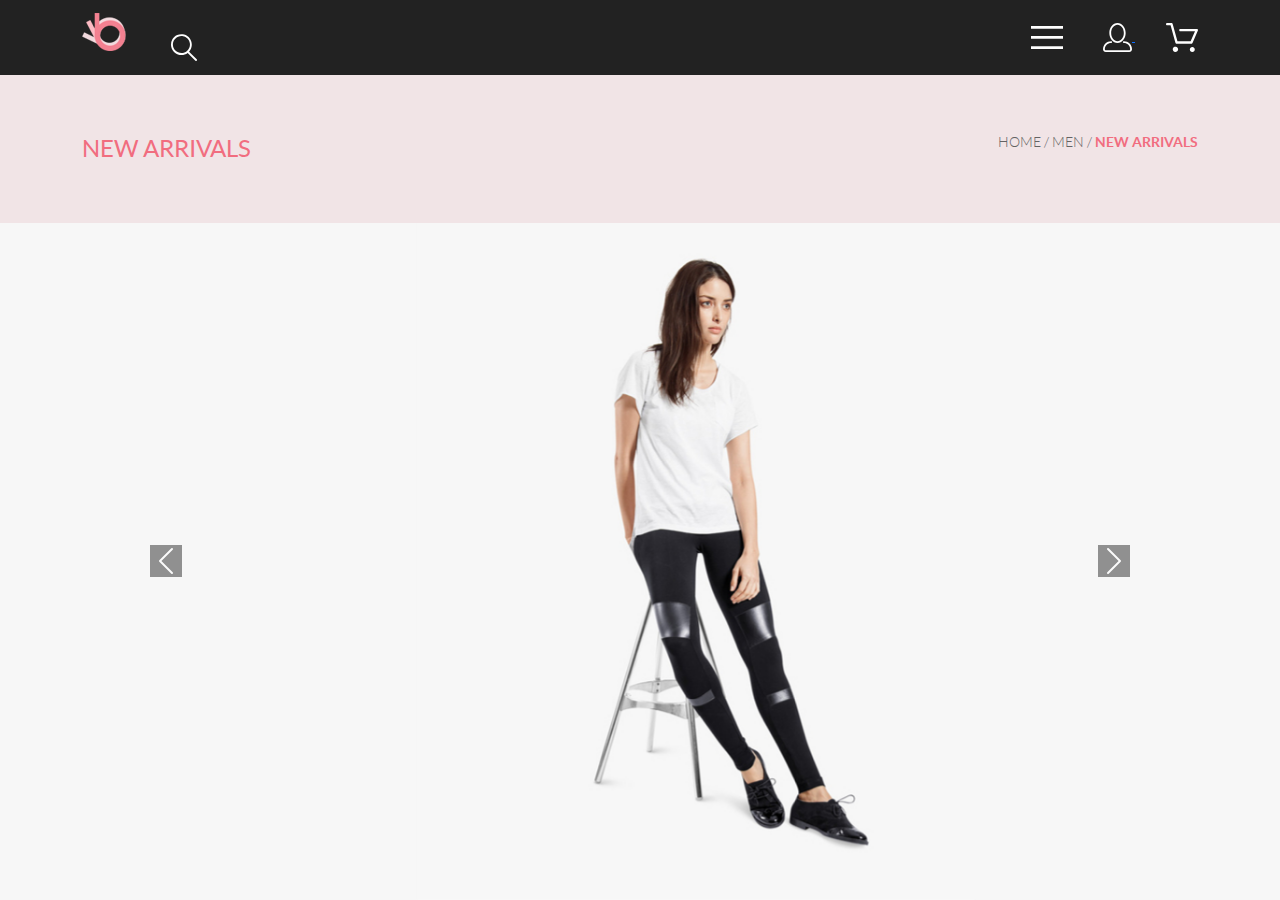
==== product.html @ 70e884c4 "for lesson6 but technicly it's lesson5" ====
<!DOCTYPE html>
<html lang="en">

<head>
	<meta charset="UTF-8">
	<meta http-equiv="X-UA-Compatible" content="IE=edge">
	<meta name="viewport" content="width=device-width, initial-scale=1.0">
	<title>Product</title>
	<link rel="preconnect" href="https://fonts.googleapis.com">
	<link rel="preconnect" href="https://fonts.gstatic.com" crossorigin>
	<link href="https://fonts.googleapis.com/css2?family=Lato&display=swap" rel="stylesheet">
	<link rel="stylesheet" href="./css/bootstrap.css">
	<link rel="stylesheet" href="./css/reset.css">
	<link rel="stylesheet" href="./css/style.css">
</head>

<body class="page">
	<header class="header">
		<div class="container header__wrp">
			<div class="header__wrp-controls">
				<a href="./index.html"><img class="header__logo" src="./img/logo.svg" alt="logo"></a>
				<svg class="controls" width="27" height="28" viewBox="0 0 27 28" xmlns="http://www.w3.org/2000/svg">
					<path
						d="M19.0596 17.6259C20.6713 15.8658 21.6282 13.6048 21.7698 11.2225C21.9113 8.84018 21.2288 6.48173 19.8369 4.54318C18.445 2.60463 16.4285 1.20404 14.126 0.576619C11.8234 -0.0508009 9.3751 0.13316 7.19217 1.09761C5.00923 2.06205 3.22463 3.74825 2.13804 5.87302C1.05145 7.9978 0.729054 10.4318 1.225 12.7661C1.72094 15.1005 3.00501 17.1932 4.86158 18.6927C6.71814 20.1922 9.03413 21.0072 11.4206 21.0009C13.673 21.004 15.8645 20.27 17.6606 18.9109L25.4086 26.7179C25.4941 26.807 25.5965 26.8781 25.7099 26.927C25.8232 26.9759 25.9452 27.0017 26.0686 27.0029C26.1923 27.0033 26.3148 26.9782 26.4283 26.9292C26.5419 26.8801 26.6441 26.8082 26.7286 26.7179C26.9025 26.537 26.9997 26.2958 26.9997 26.0449C26.9997 25.794 26.9025 25.5528 26.7286 25.3719L19.0596 17.6259ZM2.88662 10.5009C2.89946 8.81563 3.41094 7.17187 4.35659 5.77685C5.30224 4.38183 6.63972 3.29801 8.20044 2.662C9.76115 2.02599 11.4752 1.86627 13.1266 2.20298C14.7779 2.53969 16.2926 3.35775 17.4797 4.55404C18.6668 5.75033 19.4732 7.27129 19.7972 8.92519C20.1212 10.5791 19.9483 12.2919 19.3002 13.8476C18.6522 15.4034 17.5581 16.7325 16.1559 17.6674C14.7536 18.6023 13.1059 19.1011 11.4206 19.1009C9.14916 19.0901 6.97482 18.1784 5.37484 16.566C3.77486 14.9537 2.87998 12.7724 2.88662 10.5009Z" />
				</svg>
			</div>
			<div class="header__wrp-controls">
				<button class="header__menu-button" type="button" id="lines">
					<svg class="controls" width="32" height="23" viewBox="0 0 32 23" xmlns="http://www.w3.org/2000/svg">
						<path d="M0 23V20.31H32V23H0ZM0 12.76V10.07H32V12.76H0ZM0 2.69V0H32V2.69H0Z" />
					</svg>
				</button>
				<a class="header__link" href="./registration.html">
					<svg class="controls" width="29" height="29" viewBox="0 0 29 29" xmlns="http://www.w3.org/2000/svg">
						<path
							d="M14.5 19.937C19 19.937 22.656 15.464 22.656 9.968C22.656 4.472 19 0 14.5 0C13.3631 0.0217413 12.2463 0.303398 11.2351 0.823397C10.2239 1.34339 9.34507 2.08794 8.66602 3C7.12663 4.99573 6.30819 7.45381 6.34399 9.974C6.34399 15.465 10 19.937 14.5 19.937ZM14.5 1.813C18 1.813 20.844 5.472 20.844 9.969C20.844 14.466 17.998 18.125 14.5 18.125C11.002 18.125 8.15603 14.465 8.15503 9.969C8.15403 5.473 11 1.813 14.5 1.813ZM20.844 18.125C20.6036 18.125 20.373 18.2205 20.203 18.3905C20.033 18.5605 19.9375 18.7911 19.9375 19.0315C19.9375 19.2719 20.033 19.5025 20.203 19.6725C20.373 19.8425 20.6036 19.938 20.844 19.938C22.526 19.9399 24.1386 20.6088 25.3279 21.7982C26.5172 22.9875 27.1861 24.6 27.188 26.282C27.1875 26.5221 27.0918 26.7523 26.922 26.9221C26.7522 27.0918 26.5221 27.1875 26.282 27.188H2.71997C2.47985 27.1875 2.24975 27.0918 2.07996 26.9221C1.91016 26.7523 1.81449 26.5221 1.81396 26.282C1.81608 24.6001 2.48517 22.9877 3.67444 21.7985C4.86371 20.6092 6.47608 19.9401 8.15796 19.938C8.39824 19.938 8.62868 19.8425 8.79858 19.6726C8.96849 19.5027 9.06396 19.2723 9.06396 19.032C9.06396 18.7917 8.96849 18.5613 8.79858 18.3914C8.62868 18.2215 8.39824 18.126 8.15796 18.126C5.99541 18.1279 3.92201 18.9875 2.39258 20.5164C0.863144 22.0453 0.00264777 24.1185 0 26.281C0.000794067 27.0019 0.287502 27.693 0.797241 28.2027C1.30698 28.7125 1.99811 28.9992 2.71899 29H26.282C27.0027 28.9989 27.6936 28.7121 28.2031 28.2024C28.7126 27.6927 28.9992 27.0017 29 26.281C28.9974 24.1187 28.1372 22.0457 26.6083 20.5168C25.0793 18.9878 23.0063 18.1276 20.844 18.125Z" />
					</svg>
				</a>
				<a class="header__link" href="#">
					<svg class="controls" width="32" height="29" viewBox="0 0 32 29" xmlns="http://www.w3.org/2000/svg">
						<path
							d="M26.2009 29C25.5532 28.9738 24.9415 28.6948 24.4972 28.2227C24.0529 27.7506 23.8114 27.1232 23.8245 26.475C23.8376 25.8269 24.1043 25.2097 24.5673 24.7559C25.0303 24.3022 25.6527 24.048 26.301 24.048C26.9493 24.048 27.5717 24.3022 28.0347 24.7559C28.4977 25.2097 28.7644 25.8269 28.7775 26.475C28.7906 27.1232 28.549 27.7506 28.1047 28.2227C27.6604 28.6948 27.0488 28.9738 26.401 29H26.2009ZM6.75293 26.32C6.75293 25.79 6.91011 25.2718 7.20459 24.8311C7.49907 24.3904 7.91764 24.0469 8.40735 23.844C8.89705 23.6412 9.43594 23.5881 9.95581 23.6915C10.4757 23.7949 10.9532 24.0502 11.328 24.425C11.7028 24.7998 11.9581 25.2773 12.0615 25.7972C12.1649 26.317 12.1118 26.8559 11.9089 27.3456C11.7061 27.8353 11.3626 28.2539 10.9219 28.5483C10.4812 28.8428 9.96304 29 9.43298 29C9.08087 29.0003 8.73212 28.9311 8.40674 28.7966C8.08136 28.662 7.78569 28.4646 7.53662 28.2158C7.28755 27.9669 7.09001 27.6713 6.9552 27.3461C6.82039 27.0208 6.75098 26.6721 6.75098 26.32H6.75293ZM10.553 20.686C10.2935 20.6868 10.0409 20.6024 9.83411 20.4457C9.62727 20.2891 9.47758 20.0689 9.40796 19.819L4.57495 2.36401H1.18201C0.868521 2.36401 0.567859 2.23947 0.346191 2.01781C0.124523 1.79614 0 1.49549 0 1.18201C0 0.868519 0.124523 0.567873 0.346191 0.346205C0.567859 0.124537 0.868521 5.81268e-06 1.18201 5.81268e-06H5.46301C5.7225 -0.00080736 5.97504 0.0837201 6.18176 0.240568C6.38848 0.397416 6.53784 0.617884 6.60693 0.868006L11.4399 18.323H24.6179L29.001 8.27501H14.401C14.2428 8.27961 14.0854 8.25242 13.9379 8.19507C13.7904 8.13771 13.6559 8.05134 13.5424 7.94108C13.4288 7.83082 13.3386 7.69891 13.277 7.55315C13.2154 7.40739 13.1836 7.25075 13.1836 7.0925C13.1836 6.93426 13.2154 6.77762 13.277 6.63186C13.3386 6.4861 13.4288 6.35419 13.5424 6.24393C13.6559 6.13367 13.7904 6.0473 13.9379 5.98994C14.0854 5.93259 14.2428 5.90541 14.401 5.91001H30.814C31.0097 5.90996 31.2022 5.95866 31.3744 6.05172C31.5465 6.14478 31.6928 6.27926 31.7999 6.44301C31.9078 6.60729 31.9734 6.79569 31.9908 6.99145C32.0083 7.18721 31.9771 7.38424 31.9 7.565L26.495 19.977C26.4026 20.1876 26.251 20.3668 26.0585 20.4927C25.866 20.6186 25.641 20.6858 25.411 20.686H10.553Z" />
					</svg>
				</a>
			</div>
			<nav class="header__nav" id="menu">
				<h2 class="header__nav-title">menu</h2>
				<ul class="header__menu-list">
					<li class="header__menu-item menu-item">
						<h3 class="menu-item__title">man</h3>
						<ul class="menu-item__sub-list">
							<li class="menu-item__sub-item">Accessories</li>
							<li class="menu-item__sub-item">Bags</li>
							<li class="menu-item__sub-item">Denim</li>
							<li class="menu-item__sub-item">T-Shirts</li>
						</ul>
					</li>
					<li class="header__menu-item menu-item">
						<h3 class="menu-item__title">woman</h3>
						<ul class="menu-item__sub-list">
							<li class="menu-item__sub-item">Accessories</li>
							<li class="menu-item__sub-item">Jackets & Coats</li>
							<li class="menu-item__sub-item">Polos</li>
							<li class="menu-item__sub-item">T-Shirts</li>
							<li class="menu-item__sub-item">Shirts</li>
						</ul>
					</li>
					<li class="header__menu-item menu-item">
						<h3 class="menu-item__title">kids</h3>
						<ul class="menu-item__sub-list">
							<li class="menu-item__sub-item">Accessories</li>
							<li class="menu-item__sub-item">Jackets & Coats</li>
							<li class="menu-item__sub-item">Polos</li>
							<li class="menu-item__sub-item">T-Shirts</li>
							<li class="menu-item__sub-item">Shirts</li>
							<li class="menu-item__sub-item">Bags</li>
						</ul>
					</li>
				</ul>
			</nav>
		</div>
	</header>
	<section>
		<div class="page-name__background-color">
			<div class="container">
				<section class="page-name">
					<h1 class="page-name__title">New arrivals</h1>
					<h1 class="page-name__subtitle">home / men / <span class="page-name__text">new arrivals</span> </h1>
				</section>
			</div>
		</div>
	</section>
	<main>
		<section class="main-carousel">
			<section class="container">
				<div id="carouselExampleControls" class="carousel slide" data-bs-ride="carousel">
					<div class="carousel-inner">
						<div class="carousel-item active">
							<img src="./img/product-girl.jpg" class="d-block w-50 ml-30" alt="girl">
						</div>
						<div class="carousel-item">
							<img src="./img/product-girl.jpg" class="d-block w-50 ml-30" alt="girl">
						</div>
					</div>
					<button class="carousel-control-prev" type="button" data-bs-target="#carouselExampleControls"
						data-bs-slide="prev">
						<span class="carousel-control-prev-icon" aria-hidden="true"></span>
						<span class="visually-hidden">Previous</span>
					</button>
					<button class="carousel-control-next" type="button" data-bs-target="#carouselExampleControls"
						data-bs-slide="next">
						<span class="carousel-control-next-icon" aria-hidden="true"></span>
						<span class="visually-hidden">Next</span>
					</button>
				</div>
			</section>
		</section>
		<section class="container">
			<section class="main-box">

			</section>
		</section>
	</main>
	<script src="./js/bootstrap.bundle.js"></script>
</body>

</html>
---- css/style.css ----
/* http://meyerweb.com/eric/tools/css/reset/ 
   v2.0 | 20110126
   License: none (public domain)
*/
html,
body,
div,
span,
applet,
object,
iframe,
h1,
h2,
h3,
h4,
h5,
h6,
p,
blockquote,
pre,
a,
abbr,
acronym,
address,
big,
cite,
code,
del,
dfn,
em,
img,
ins,
kbd,
q,
s,
samp,
small,
strike,
strong,
sub,
sup,
tt,
var,
b,
u,
i,
center,
dl,
dt,
dd,
ol,
ul,
li,
fieldset,
form,
label,
legend,
table,
caption,
tbody,
tfoot,
thead,
tr,
th,
td,
article,
aside,
canvas,
details,
embed,
figure,
figcaption,
footer,
header,
hgroup,
menu,
nav,
output,
ruby,
section,
summary,
time,
mark,
audio,
video {
  margin: 0;
  padding: 0;
  border: 0;
  font-size: 100%;
  vertical-align: baseline;
}

/* HTML5 display-role reset for older browsers */
article,
aside,
details,
figcaption,
figure,
footer,
header,
hgroup,
menu,
nav,
section {
  display: block;
}

body {
  line-height: 1;
}

ol,
ul {
  list-style: none;
}

blockquote,
q {
  quotes: none;
}

blockquote:before,
blockquote:after,
q:before,
q:after {
  content: "";
  content: none;
}

table {
  border-collapse: collapse;
  border-spacing: 0;
}

@font-face {
  font-family: "Lato";
  font-style: normal;
  font-weight: 700;
  src: url("../fonts/lato-bold.woff2") format("woff2"), url("../fonts/lato-bold.woff") format("woff");
}
@font-face {
  font-family: "Lato";
  font-style: normal;
  font-weight: 400;
  src: url("../fonts/lato-regular.woff2") format("woff2"), url("../fonts/lato-regular.woff") format("woff");
}
@font-face {
  font-family: "Lato";
  font-style: italic;
  font-weight: 400;
  src: url("../fonts/lato-italic.woff2") format("woff2"), url("../fonts/lato-italic.woff") format("woff");
}
@font-face {
  font-family: "Lato";
  font-style: normal;
  font-weight: 300;
  src: url("../fonts/lato-light.woff2") format("woff2"), url("../fonts/lato-light.woff") format("woff");
}
.page {
  font-family: "Lato";
  font-size: 14px;
  font-weight: 300;
  line-height: 17px;
}

.container {
  max-width: 1140px;
  margin: 0 auto;
}

.visually-hidden {
  position: absolute;
  white-space: nowrap;
  width: 1px;
  height: 1px;
  overflow: hidden;
  border: 0;
  padding: 0;
  clip: rect(0 0 0 0);
  clip-path: inset(50%);
  margin: -1px;
}

.header {
  background-color: #222222;
}

.header__wrp {
  display: flex;
  justify-content: space-between;
  min-height: 75px;
  align-items: center;
}

.header__wrp-controls-right {
  position: relative;
}

.header__logo {
  margin: 0 41px 0 0;
}

.header__link {
  margin: 0 0 0 31px;
}

.header__menu-button {
  border: none;
  background-color: transparent;
}

.controls {
  fill: #fff;
}

.controls:hover {
  fill: #F16D7F;
}

.header__nav {
  position: absolute;
  background-color: #fff;
  padding-left: 34px;
  right: -232px;
  top: 75px;
  display: none;
  z-index: 2;
}
.header__nav--show {
  display: block;
}

.header__nav-title {
  font-size: 14px;
  line-height: 17px;
  font-weight: 700;
  font-style: normal;
  text-transform: uppercase;
  margin-top: 37px;
  padding-bottom: 24px;
}

@media (max-width: 767px) {
  .header .header__link {
    display: none;
  }
}
.brand {
  display: flex;
  margin-bottom: 65px;
}
.brand__wrp {
  display: flex;
  justify-content: center;
  flex-wrap: wrap;
  align-items: center;
  background-color: #F1E4E6;
  flex-grow: 1;
}
@media (max-width: 1599px) {
  .brand__wrp {
    padding: 0 0 0 68px;
  }
}
@media (max-width: 767px) {
  .brand__wrp {
    min-height: 363px;
    padding: 0 0 0 83px;
  }
}
.brand__wrp-text {
  border-left: 12px solid #F16D7F;
  margin: 0 35px 0 0;
  padding: 0 0 0 16px;
}
.brand__img {
  width: 50%;
}
@media (max-width: 1599px) {
  .brand__img {
    height: auto;
  }
}
@media (max-width: 767px) {
  .brand__img {
    display: none;
  }
}
.brand__title {
  font-size: 48px;
  line-height: 58px;
  font-weight: 900;
  font-style: normal;
  text-transform: uppercase;
  position: relative;
}
@media (max-width: 1599px) {
  .brand__title {
    font-size: 44px;
    line-height: 53px;
    font-weight: 900;
    font-style: normal;
  }
}
@media (max-width: 767px) {
  .brand__title {
    font-size: 38px;
    line-height: 46px;
    font-weight: 900;
    font-style: normal;
  }
}
.brand__sub-title {
  text-transform: uppercase;
  font-size: 32px;
  line-height: 38px;
  font-weight: 700;
  font-style: normal;
}
@media (max-width: 1599px) {
  .brand__sub-title {
    font-size: 29px;
    line-height: 24px;
    font-weight: 700;
    font-style: normal;
  }
}
@media (max-width: 767px) {
  .brand__sub-title {
    font-size: 38px;
    line-height: 46px;
    font-weight: 900;
    font-style: normal;
  }
}
.brand__sub-title-pink {
  font-size: 32px;
  line-height: 38px;
  font-weight: 700;
  font-style: normal;
  color: #F16D7F;
}
@media (max-width: 1599px) {
  .brand__sub-title-pink {
    font-size: 29px;
    line-height: 24px;
    font-weight: 700;
    font-style: normal;
  }
}
@media (max-width: 767px) {
  .brand__sub-title-pink {
    font-size: 38px;
    line-height: 46px;
    font-weight: 900;
    font-style: normal;
  }
}

.products {
  display: flex;
  flex-direction: column;
  flex-grow: 1;
  align-items: center;
}
.products .products__title {
  margin-top: 66px;
  margin-bottom: 6px;
  text-align: center;
  font-size: 30px;
  line-height: 36px;
  font-weight: 400;
  font-style: normal;
}

.product__text {
  text-align: center;
  font-weight: 400;
  color: #9F9F9F;
  padding-bottom: 48px;
}

.products__list {
  display: flex;
  flex-wrap: wrap;
  justify-content: center;
  gap: 30px;
}

.product__wrapper {
  position: relative;
}

.product__overlay {
  width: 100%;
  min-height: 420px;
  background: rgba(0, 0, 0, 0.4);
  position: absolute;
  top: 0;
}

.product__add-button {
  position: absolute;
  top: 40%;
  left: 50%;
  transform: translate(-50%, -50%);
  width: 138px;
  height: 43px;
  font-weight: 400;
  text-align: center;
  padding: 0 0 0 35px;
  color: white;
  background-color: transparent;
  border: 1px solid #FFFFFF;
  background-image: url(../img/cart.svg);
  background-repeat: no-repeat;
  background-position: 10px 6px;
}

.product__overlay,
.product__add-button {
  display: none;
}

.products__item:hover .product__add-button,
.products__item:hover .product__overlay,
.products__item:hover {
  display: block;
}

.products__caption {
  padding: 25px 0 12px 0;
  font-size: 13px;
  line-height: 16px;
  font-weight: 400;
  font-style: normal;
  text-align: left;
  text-transform: uppercase;
}

.products__desc {
  width: 300px;
  text-align: left;
  padding-bottom: 18px;
}

.products__price {
  color: #F16D7F;
  font-size: 16px;
  line-height: 19px;
  font-weight: 400;
  font-style: normal;
  text-align: left;
}

.product__button {
  margin: 48px 0 95px;
  width: 211px;
  padding: 14px 38px 13px;
  border: 1px solid #FF6A6A;
  color: #F26376;
  background-color: white;
}
.product__button:hover {
  background-color: #F16D7F;
  color: white;
}

.sales__list {
  display: flex;
  flex-wrap: wrap;
  justify-content: center;
  gap: 30px;
}

.sales__item {
  flex-basis: 360px;
  height: 260px;
}

.sales__item-women,
.sales__item-men,
.sales__item-kids,
.sales__item-accesories {
  text-decoration: none;
}

.sales__item:first-child {
  background-image: url(../img/dark.png), url(../img/for_women.png);
  background-size: cover;
}

.sales__item:nth-child(2) {
  background-image: url(../img/dark.png), url(../img/for_men.png);
  background-size: cover;
}

.sales__item:nth-child(3) {
  background-image: url(../img/dark.png), url(../img/for-kids.png);
  background-size: cover;
}

.sales__item:last-child {
  flex-basis: 1140px;
  height: 180px;
  background-image: url(../img/dark.png), url(../img/accesories.png);
  background-size: cover;
}

.sales__item-proposal {
  font-size: 16px;
  font-weight: 400;
  line-height: 19px;
  text-align: center;
  color: white;
  padding-top: 105px;
}

#sales__item-lux {
  padding-top: 65px;
}

.sales__item-for {
  font-size: 18px;
  font-weight: 900;
  line-height: 22px;
  text-align: center;
  color: #F16D7F;
}

.icons__list {
  display: flex;
  justify-content: center;
  align-items: center;
  flex-grow: 1;
  flex-wrap: wrap;
  background-color: #222222;
}
.icons__list .icons__items {
  padding-right: 30px;
}
.icons__list .icons__title {
  font-size: 20px;
  line-height: 24px;
  font-weight: 400;
  font-style: normal;
  text-align: center;
  color: #FBFBFB;
  padding-bottom: 16px;
}
.icons__list .icons__text {
  max-width: 360px;
  text-align: center;
  color: #FBFBFB;
  padding-bottom: 104px;
}
@media (max-width: 1599px) {
  .icons__list {
    display: flex;
    flex-direction: column;
    align-items: center;
  }
  .icons__list .icons__text {
    padding-bottom: 46px;
  }
  .icons__list .icons__img {
    padding-top: 0;
  }
  .icons__list .icons__img:first-child {
    padding-top: 40px;
  }
}

.icons__img {
  display: block;
  margin-left: auto;
  margin-right: auto;
  padding-top: 103px;
}
.icons__img-truck-img {
  padding-bottom: 28px;
}
.icons__img-sale-img {
  padding-bottom: 19px;
}
.icons__img-crown-img {
  padding-bottom: 25px;
}

.footer {
  background-image: url(../img/footer-background.png);
  background-size: cover;
}

.footer__list {
  display: flex;
  justify-content: space-around;
  flex-grow: 1;
  flex-wrap: wrap;
}
.footer__list .footer__img {
  display: block;
  margin-left: auto;
  margin-right: auto;
  margin-top: 86px;
}
@media (max-width: 1599px) {
  .footer__list {
    flex-direction: column;
    align-items: center;
  }
}

.footer__text {
  font-size: 20px;
  line-height: 24px;
  font-weight: 400;
  font-style: normal;
  text-align: center;
  width: 359px;
  height: 99px;
  margin-top: 20px;
  margin-bottom: 126px;
}
@media (max-width: 1599px) {
  .footer__text {
    margin-bottom: 0;
  }
}

.footer__text-subtext {
  font-size: 20px;
  line-height: 24px;
  font-weight: 400;
  font-style: italic;
}

.footer__title {
  margin-top: 150px;
  font-size: 24px;
  line-height: 40px;
  font-weight: 700;
  font-style: normal;
  text-align: center;
  color: #222224;
  text-transform: uppercase;
}
@media (max-width: 1599px) {
  .footer__title {
    margin-top: 59px;
  }
}

.footer__subtitle {
  font-size: 18px;
  line-height: 28px;
  font-weight: 400;
  font-style: normal;
  text-align: center;
  text-transform: uppercase;
  margin-top: -7px;
  color: #222224;
  margin-bottom: 32px;
}

.footer__field {
  background-color: #E1E1E1;
  height: 49px;
  width: 256px;
  border-radius: 20px 0 0 20px;
  box-sizing: border-box;
  padding-left: 22px;
  border: none;
  font-family: inherit;
}
@media (max-width: 1599px) {
  .footer__field {
    margin-bottom: 109px;
  }
}

.footer__btn {
  background-color: #F16D7F;
  color: #FFFFFF;
  border: none;
  box-sizing: border-box;
  height: 49px;
  border-radius: 0 20px 20px 0;
  font-weight: 400;
  text-align: center;
  padding: 7px 7px 6px 8px;
  margin-left: -3px;
  width: 100px;
}

.contacts {
  background-color: #222224;
  display: flex;
  justify-content: space-around;
  flex-grow: 1;
}
@media (max-width: 767px) {
  .contacts {
    flex-direction: column;
    align-items: center;
  }
}

.contacts__rights {
  color: #FBFBFB;
  font-size: 16px;
  line-height: 19px;
  font-weight: 400;
  font-style: normal;
  padding-top: 30px;
  padding-bottom: 30px;
}
@media (max-width: 767px) {
  .contacts__rights {
    order: 2;
  }
}

.contacts__list {
  display: flex;
  order: 1;
}
@media (max-width: 767px) {
  .contacts__list {
    padding-top: 43px;
    box-sizing: border-box;
  }
}

.contacts__block {
  height: 32px;
  width: 31px;
  border: none;
  background-color: white;
  position: relative;
  margin: 24px 7px 23px 0;
}

.contacts__img {
  position: absolute;
}

.contacts__link {
  fill: black;
}
.contacts__link-facebook {
  padding: 8px 12px 11px 11px;
}
.contacts__link-insta {
  padding: 9px 8px 8px 8px;
}
.contacts__link-pinterest {
  padding: 8px 8px 9px 10px;
}
.contacts__link-twitter {
  padding: 9px 9px 9px 7px;
}

.contacts__link-facebook:hover,
.contacts__link-insta:hover,
.contacts__link-pinterest:hover,
.contacts__link-twitter:hover {
  fill: white;
  background-color: #F16D7F;
}

.menu-item__title {
  font-size: 14px;
  line-height: 17px;
  font-weight: 400;
  font-style: normal;
  text-transform: uppercase;
  color: #F16D7F;
}

.menu-item__sub-list {
  margin-bottom: 40px;
  margin-right: 43px;
}

.menu-item__sub-item {
  font-size: 14px;
  line-height: 17px;
  font-weight: 400;
  font-style: normal;
  color: #6F6E6E;
  margin-left: 20px;
}

.page-name__background-color {
  background-color: #F1E4E6;
}

.page-name {
  padding: 59px 0 60px 0;
  display: flex;
  justify-content: space-between;
}
.page-name__title {
  font-size: 24px;
  font-weight: 400;
  line-height: 29px;
  text-transform: uppercase;
  color: #F16D7F;
}
@media (max-width: 767px) {
  .page-name .page-name__title {
    text-align: center;
  }
}

.page-name__subtitle {
  font-family: Lato;
  font-size: 14px;
  font-weight: 300;
  line-height: 17px;
  color: #636363;
  text-transform: uppercase;
}

.page-name__text {
  font-size: 14px;
  font-weight: 700;
  line-height: 17px;
  color: #F16D7F;
  text-transform: uppercase;
}

.box {
  display: flex;
  justify-content: space-between;
  margin-top: 64px;
}
@media (max-width: 767px) {
  .box {
    flex-direction: column;
    align-items: center;
  }
}
.box__form-title {
  font-size: 16px;
  line-height: 19px;
  font-weight: 400;
  font-style: normal;
  text-align: left;
  padding-bottom: 20px;
}
.box__form-visually-hidden {
  position: absolute;
  white-space: nowrap;
  width: 1px;
  height: 1px;
  overflow: hidden;
  border: 0;
  padding: 0;
  clip: rect(0 0 0 0);
  clip-path: inset(50%);
  margin: -1px;
}
.box__form-field {
  height: 45px;
  width: 360px;
  margin-bottom: 21px;
  border: 1px solid #A4A4A4;
  padding-left: 16px;
  font-family: inherit;
}

[type=text]:hover,
[type=email]:hover,
[type=password]:hover,
[type=radio]:hover,
[type=text]:focus,
[type=email]:focus,
[type=password]:focus,
[type=radio]:focus {
  outline: 1px solid #F16D7F;
  background: white;
  cursor: pointer;
}

.box__form-radio:not(:last-child) {
  margin-right: 20px;
}

input[type=radio] {
  margin-right: 10px;
  margin-bottom: 35px;
}

.box__form-text {
  font-size: 13px;
  line-height: 16px;
  font-weight: 400;
  font-style: normal;
  color: #B1B1B1;
  margin-bottom: 39px;
  width: 359px;
}

.box__form-button {
  height: 50px;
  width: 167px;
  border: none;
  background-color: #F16D7F;
  color: white;
  font-weight: 400;
  text-transform: uppercase;
  margin-bottom: 96px;
}

.box__form-button:hover,
.box__form-button:focus {
  opacity: 0.5;
  cursor: pointer;
  outline: none;
}

.box__form-button:active {
  opacity: 0.7;
}

.box__content {
  width: 652px;
}
@media (max-width: 1599px) {
  .box__content {
    padding-left: 22px;
    padding-bottom: 100px;
  }
}
.box__content-title {
  font-size: 24px;
  line-height: 29px;
  font-weight: 400;
  font-style: normal;
  text-transform: uppercase;
  margin-bottom: 22px;
}
.box__content-subtitle {
  font-size: 24px;
  line-height: 29px;
  margin-bottom: 21px;
}
.box__content-text {
  font-size: 24px;
  line-height: 29px;
  margin-bottom: 16px;
}

.box__content-block {
  display: flex;
  align-items: baseline;
}

.box__content-img {
  display: block;
  margin-right: 23px;
}

.box__button-arrow {
  padding-left: 20px;
}

.products {
  display: flex;
  flex-direction: column;
  flex-grow: 1;
  align-items: center;
}
.products .products__title {
  margin-top: 66px;
  margin-bottom: 6px;
  text-align: center;
  font-size: 30px;
  line-height: 36px;
  font-weight: 400;
  font-style: normal;
}

.product__text {
  text-align: center;
  font-weight: 400;
  color: #9F9F9F;
  padding-bottom: 48px;
}

.products__list {
  display: flex;
  flex-wrap: wrap;
  justify-content: center;
  gap: 30px;
}

.product__wrapper {
  position: relative;
}

.product__overlay {
  width: 100%;
  min-height: 420px;
  background: rgba(0, 0, 0, 0.4);
  position: absolute;
  top: 0;
}

.product__add-button {
  position: absolute;
  top: 40%;
  left: 50%;
  transform: translate(-50%, -50%);
  width: 138px;
  height: 43px;
  font-weight: 400;
  text-align: center;
  padding: 0 0 0 35px;
  color: white;
  background-color: transparent;
  border: 1px solid #FFFFFF;
  background-image: url(../img/cart.svg);
  background-repeat: no-repeat;
  background-position: 10px 6px;
}

.product__overlay,
.product__add-button {
  display: none;
}

.products__item:hover .product__add-button,
.products__item:hover .product__overlay,
.products__item:hover {
  display: block;
}

.products__caption {
  padding: 25px 0 12px 0;
  font-size: 13px;
  line-height: 16px;
  font-weight: 400;
  font-style: normal;
  text-align: left;
  text-transform: uppercase;
}

.products__desc {
  width: 300px;
  text-align: left;
  padding-bottom: 18px;
}

.products__price {
  color: #F16D7F;
  font-size: 16px;
  line-height: 19px;
  font-weight: 400;
  font-style: normal;
  text-align: left;
}

.product__button {
  margin: 48px 0 95px;
  width: 211px;
  padding: 14px 38px 13px;
  border: 1px solid #FF6A6A;
  color: #F26376;
  background-color: white;
}
.product__button:hover {
  background-color: #F16D7F;
  color: white;
}

.main-carousel {
  background-color: #F7F7F7;
}

.carousel-control-next:hover,
.carousel-control-next:focus,
.carousel-control-prev:hover,
.carousel-control-prev:focus {
  color: #2A2A2A;
  text-decoration: none;
  outline: 0;
  opacity: 0.5;
}

.carousel-control-next-icon,
.carousel-control-prev-icon {
  background-color: #2A2A2A;
}

.carousel-control-next-icon:hover,
.carousel-control-prev-icon:hover {
  background-color: #F16D7F;
}

.ml-30 {
  margin-left: 30%;
}/*# sourceMappingURL=style.css.map */
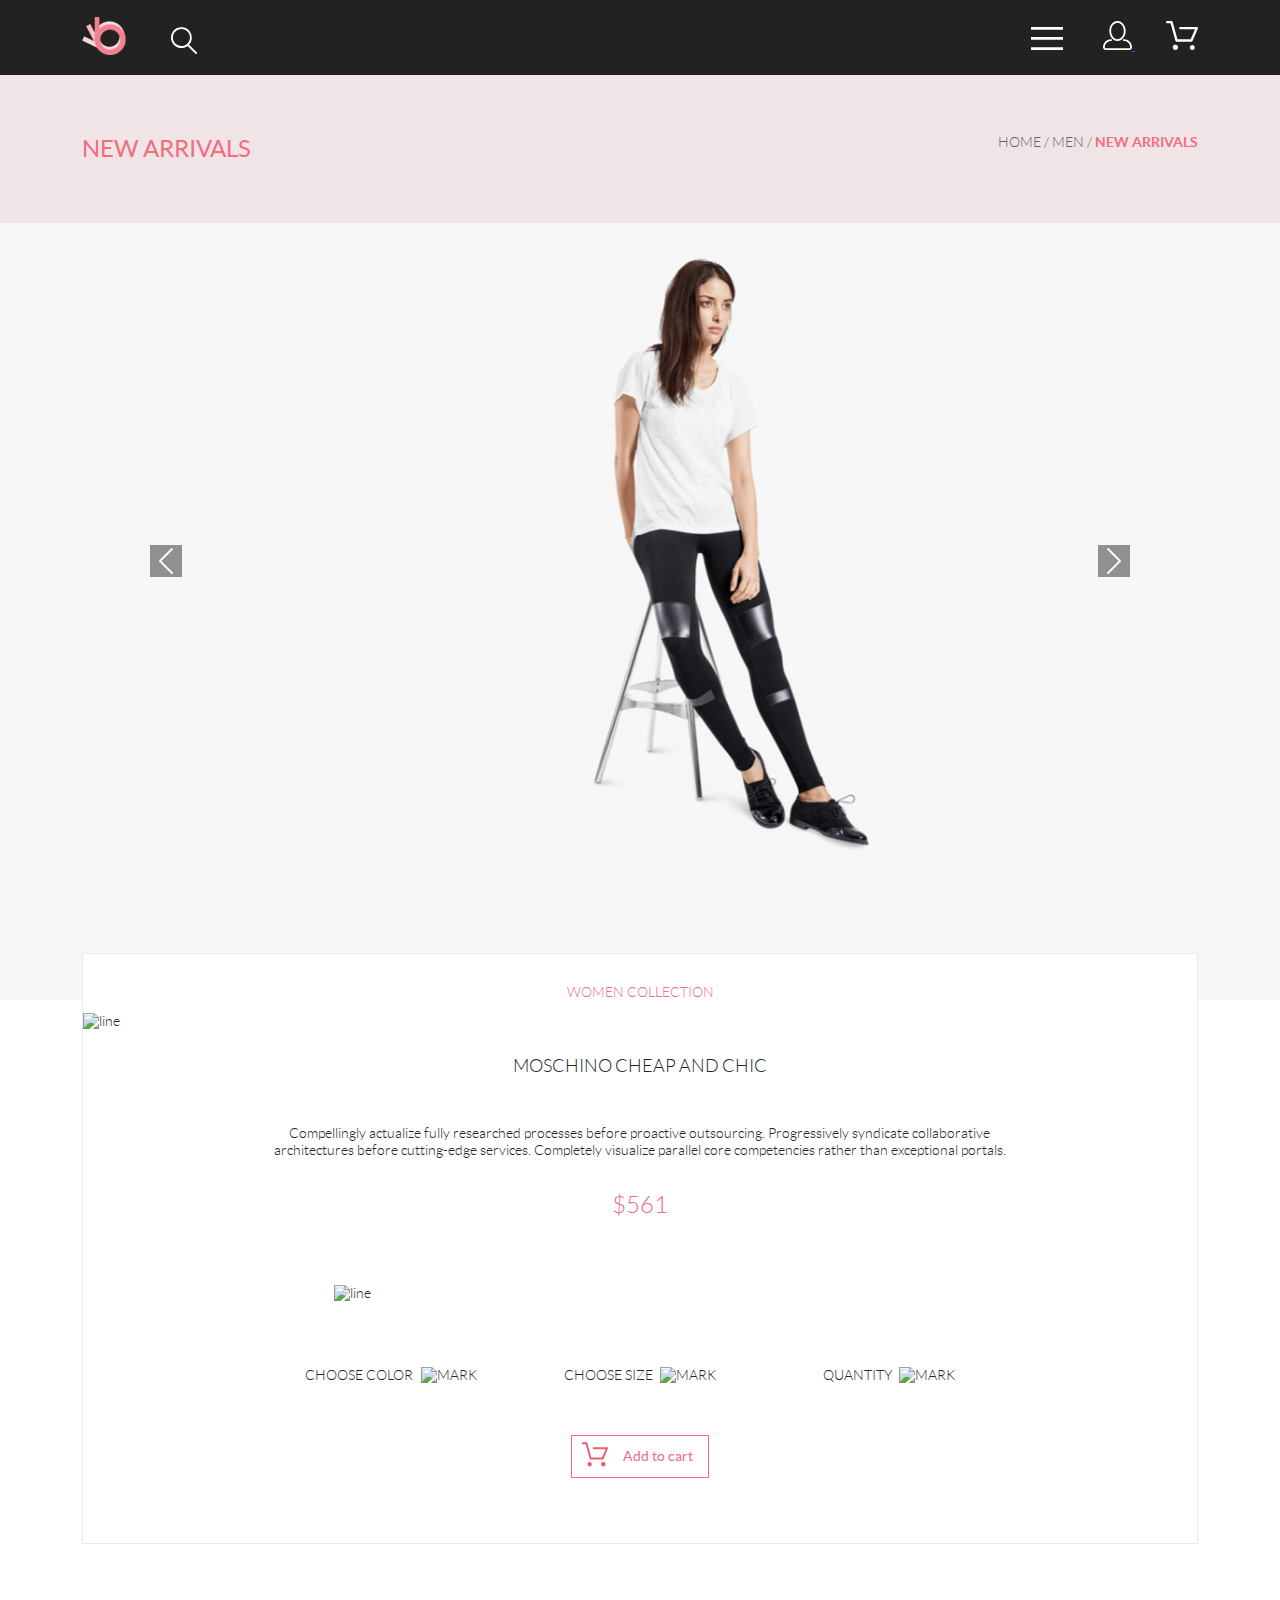
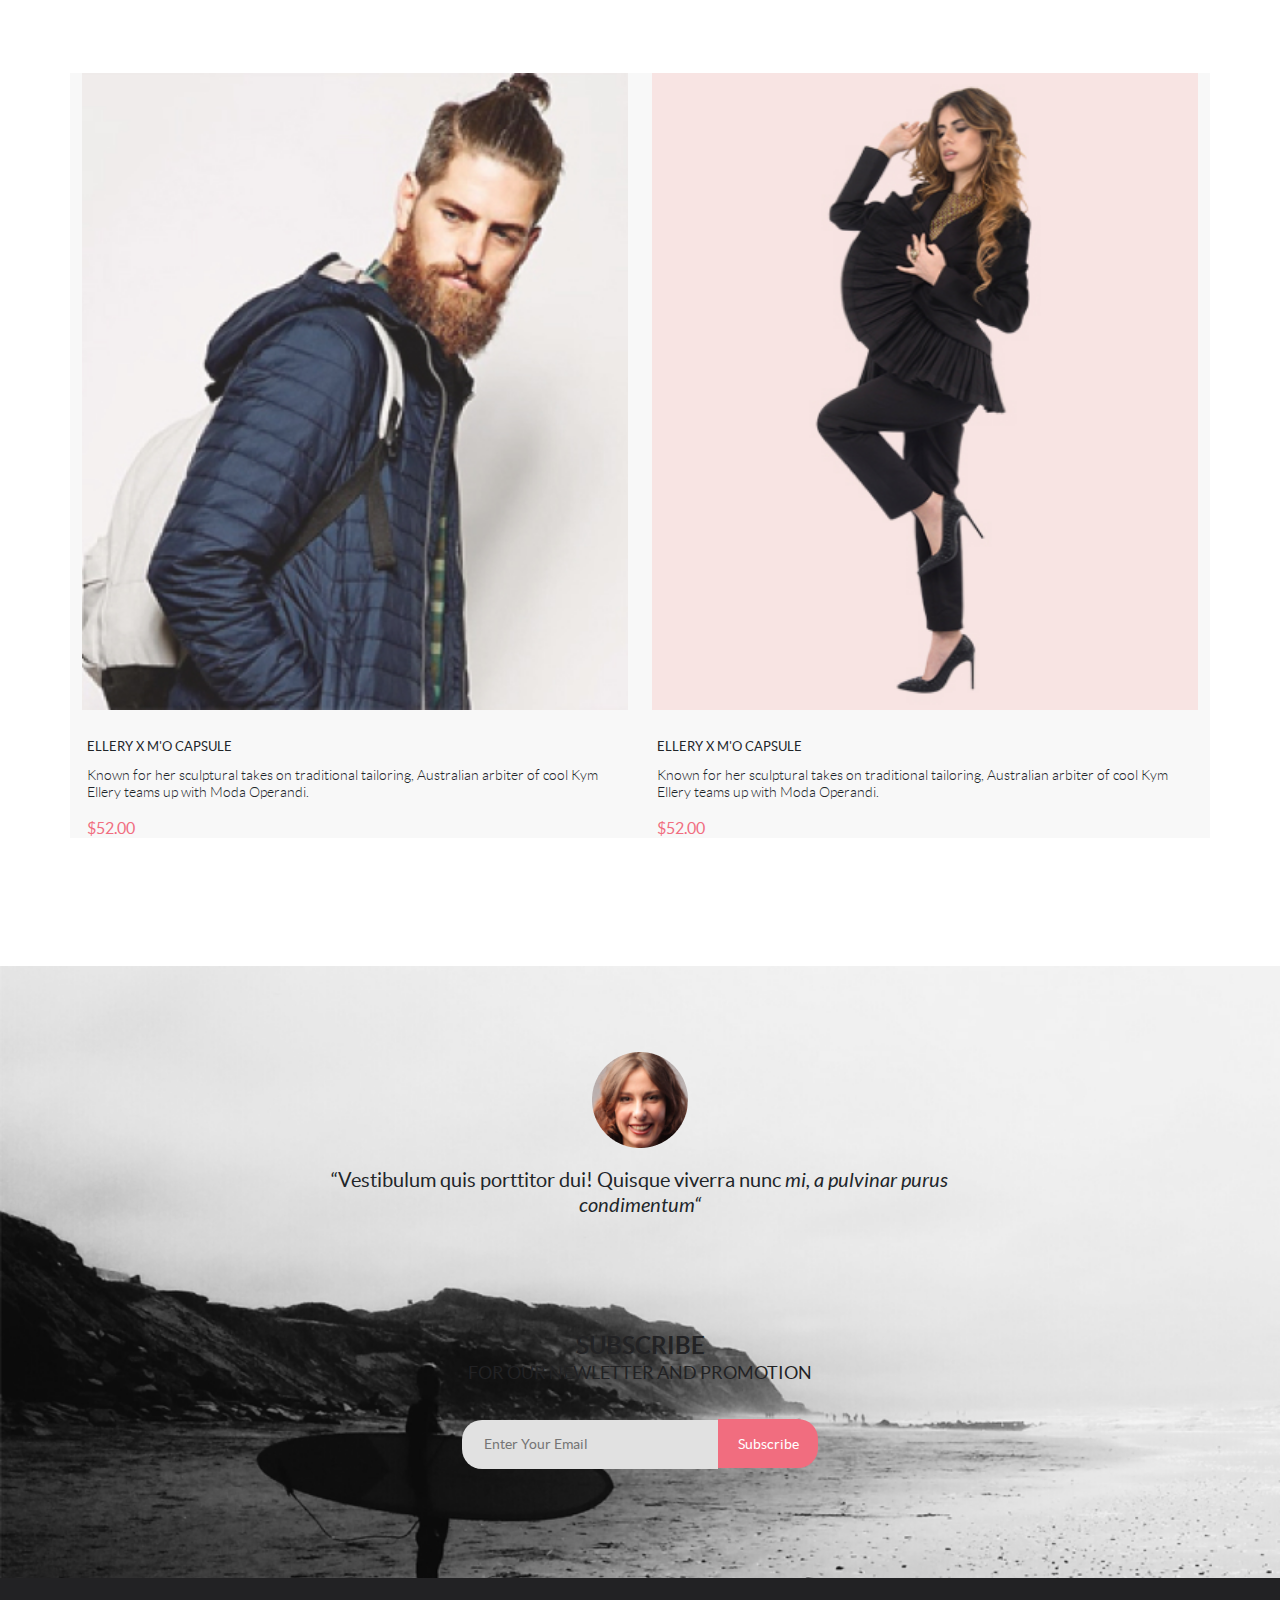
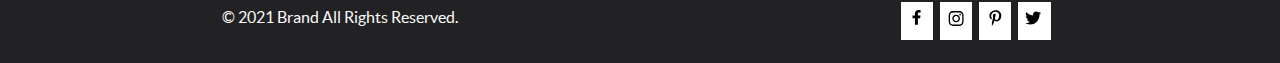
==== commit bfc730bb: "Merge 9bc6299095d7894e65c0ad161d0d1c718ed756cf into 6cfcb7d6d53cb73913448c788862c341c2d6e318" ====
--- a/product.html
+++ b/product.html
@@ -6,9 +6,6 @@
 	<meta http-equiv="X-UA-Compatible" content="IE=edge">
 	<meta name="viewport" content="width=device-width, initial-scale=1.0">
 	<title>Product</title>
-	<link rel="preconnect" href="https://fonts.googleapis.com">
-	<link rel="preconnect" href="https://fonts.gstatic.com" crossorigin>
-	<link href="https://fonts.googleapis.com/css2?family=Lato&display=swap" rel="stylesheet">
 	<link rel="stylesheet" href="./css/bootstrap.css">
 	<link rel="stylesheet" href="./css/reset.css">
 	<link rel="stylesheet" href="./css/style.css">
@@ -16,90 +13,97 @@
 
 <body class="page">
 	<header class="header">
-		<div class="container header__wrp">
-			<div class="header__wrp-controls">
-				<a href="./index.html"><img class="header__logo" src="./img/logo.svg" alt="logo"></a>
-				<svg class="controls" width="27" height="28" viewBox="0 0 27 28" xmlns="http://www.w3.org/2000/svg">
-					<path
-						d="M19.0596 17.6259C20.6713 15.8658 21.6282 13.6048 21.7698 11.2225C21.9113 8.84018 21.2288 6.48173 19.8369 4.54318C18.445 2.60463 16.4285 1.20404 14.126 0.576619C11.8234 -0.0508009 9.3751 0.13316 7.19217 1.09761C5.00923 2.06205 3.22463 3.74825 2.13804 5.87302C1.05145 7.9978 0.729054 10.4318 1.225 12.7661C1.72094 15.1005 3.00501 17.1932 4.86158 18.6927C6.71814 20.1922 9.03413 21.0072 11.4206 21.0009C13.673 21.004 15.8645 20.27 17.6606 18.9109L25.4086 26.7179C25.4941 26.807 25.5965 26.8781 25.7099 26.927C25.8232 26.9759 25.9452 27.0017 26.0686 27.0029C26.1923 27.0033 26.3148 26.9782 26.4283 26.9292C26.5419 26.8801 26.6441 26.8082 26.7286 26.7179C26.9025 26.537 26.9997 26.2958 26.9997 26.0449C26.9997 25.794 26.9025 25.5528 26.7286 25.3719L19.0596 17.6259ZM2.88662 10.5009C2.89946 8.81563 3.41094 7.17187 4.35659 5.77685C5.30224 4.38183 6.63972 3.29801 8.20044 2.662C9.76115 2.02599 11.4752 1.86627 13.1266 2.20298C14.7779 2.53969 16.2926 3.35775 17.4797 4.55404C18.6668 5.75033 19.4732 7.27129 19.7972 8.92519C20.1212 10.5791 19.9483 12.2919 19.3002 13.8476C18.6522 15.4034 17.5581 16.7325 16.1559 17.6674C14.7536 18.6023 13.1059 19.1011 11.4206 19.1009C9.14916 19.0901 6.97482 18.1784 5.37484 16.566C3.77486 14.9537 2.87998 12.7724 2.88662 10.5009Z" />
-				</svg>
+		<div class="container">
+			<div class="header__wrp">
+				<div class="header__wrp-controls">
+					<a href="./index.html"><img class="header__logo" src="./img/logo.svg" alt="logo"></a>
+					<svg class="controls" width="27" height="28" viewBox="0 0 27 28" xmlns="http://www.w3.org/2000/svg">
+						<path
+							d="M19.0596 17.6259C20.6713 15.8658 21.6282 13.6048 21.7698 11.2225C21.9113 8.84018 21.2288 6.48173 19.8369 4.54318C18.445 2.60463 16.4285 1.20404 14.126 0.576619C11.8234 -0.0508009 9.3751 0.13316 7.19217 1.09761C5.00923 2.06205 3.22463 3.74825 2.13804 5.87302C1.05145 7.9978 0.729054 10.4318 1.225 12.7661C1.72094 15.1005 3.00501 17.1932 4.86158 18.6927C6.71814 20.1922 9.03413 21.0072 11.4206 21.0009C13.673 21.004 15.8645 20.27 17.6606 18.9109L25.4086 26.7179C25.4941 26.807 25.5965 26.8781 25.7099 26.927C25.8232 26.9759 25.9452 27.0017 26.0686 27.0029C26.1923 27.0033 26.3148 26.9782 26.4283 26.9292C26.5419 26.8801 26.6441 26.8082 26.7286 26.7179C26.9025 26.537 26.9997 26.2958 26.9997 26.0449C26.9997 25.794 26.9025 25.5528 26.7286 25.3719L19.0596 17.6259ZM2.88662 10.5009C2.89946 8.81563 3.41094 7.17187 4.35659 5.77685C5.30224 4.38183 6.63972 3.29801 8.20044 2.662C9.76115 2.02599 11.4752 1.86627 13.1266 2.20298C14.7779 2.53969 16.2926 3.35775 17.4797 4.55404C18.6668 5.75033 19.4732 7.27129 19.7972 8.92519C20.1212 10.5791 19.9483 12.2919 19.3002 13.8476C18.6522 15.4034 17.5581 16.7325 16.1559 17.6674C14.7536 18.6023 13.1059 19.1011 11.4206 19.1009C9.14916 19.0901 6.97482 18.1784 5.37484 16.566C3.77486 14.9537 2.87998 12.7724 2.88662 10.5009Z" />
+					</svg>
+				</div>
+				<div class="header__wrp-controls-icons">
+					<button class="header__menu-button" type="button" id="lines">
+						<svg class="controls" width="32" height="23" viewBox="0 0 32 23"
+							xmlns="http://www.w3.org/2000/svg">
+							<path d="M0 23V20.31H32V23H0ZM0 12.76V10.07H32V12.76H0ZM0 2.69V0H32V2.69H0Z" />
+						</svg>
+					</button>
+					<a class="header__link" href="./registration.html">
+						<svg class="controls" width="29" height="29" viewBox="0 0 29 29"
+							xmlns="http://www.w3.org/2000/svg">
+							<path
+								d="M14.5 19.937C19 19.937 22.656 15.464 22.656 9.968C22.656 4.472 19 0 14.5 0C13.3631 0.0217413 12.2463 0.303398 11.2351 0.823397C10.2239 1.34339 9.34507 2.08794 8.66602 3C7.12663 4.99573 6.30819 7.45381 6.34399 9.974C6.34399 15.465 10 19.937 14.5 19.937ZM14.5 1.813C18 1.813 20.844 5.472 20.844 9.969C20.844 14.466 17.998 18.125 14.5 18.125C11.002 18.125 8.15603 14.465 8.15503 9.969C8.15403 5.473 11 1.813 14.5 1.813ZM20.844 18.125C20.6036 18.125 20.373 18.2205 20.203 18.3905C20.033 18.5605 19.9375 18.7911 19.9375 19.0315C19.9375 19.2719 20.033 19.5025 20.203 19.6725C20.373 19.8425 20.6036 19.938 20.844 19.938C22.526 19.9399 24.1386 20.6088 25.3279 21.7982C26.5172 22.9875 27.1861 24.6 27.188 26.282C27.1875 26.5221 27.0918 26.7523 26.922 26.9221C26.7522 27.0918 26.5221 27.1875 26.282 27.188H2.71997C2.47985 27.1875 2.24975 27.0918 2.07996 26.9221C1.91016 26.7523 1.81449 26.5221 1.81396 26.282C1.81608 24.6001 2.48517 22.9877 3.67444 21.7985C4.86371 20.6092 6.47608 19.9401 8.15796 19.938C8.39824 19.938 8.62868 19.8425 8.79858 19.6726C8.96849 19.5027 9.06396 19.2723 9.06396 19.032C9.06396 18.7917 8.96849 18.5613 8.79858 18.3914C8.62868 18.2215 8.39824 18.126 8.15796 18.126C5.99541 18.1279 3.92201 18.9875 2.39258 20.5164C0.863144 22.0453 0.00264777 24.1185 0 26.281C0.000794067 27.0019 0.287502 27.693 0.797241 28.2027C1.30698 28.7125 1.99811 28.9992 2.71899 29H26.282C27.0027 28.9989 27.6936 28.7121 28.2031 28.2024C28.7126 27.6927 28.9992 27.0017 29 26.281C28.9974 24.1187 28.1372 22.0457 26.6083 20.5168C25.0793 18.9878 23.0063 18.1276 20.844 18.125Z" />
+						</svg>
+					</a>
+					<a class="header__link" href="#">
+						<svg class="controls" width="32" height="29" viewBox="0 0 32 29"
+							xmlns="http://www.w3.org/2000/svg">
+							<path
+								d="M26.2009 29C25.5532 28.9738 24.9415 28.6948 24.4972 28.2227C24.0529 27.7506 23.8114 27.1232 23.8245 26.475C23.8376 25.8269 24.1043 25.2097 24.5673 24.7559C25.0303 24.3022 25.6527 24.048 26.301 24.048C26.9493 24.048 27.5717 24.3022 28.0347 24.7559C28.4977 25.2097 28.7644 25.8269 28.7775 26.475C28.7906 27.1232 28.549 27.7506 28.1047 28.2227C27.6604 28.6948 27.0488 28.9738 26.401 29H26.2009ZM6.75293 26.32C6.75293 25.79 6.91011 25.2718 7.20459 24.8311C7.49907 24.3904 7.91764 24.0469 8.40735 23.844C8.89705 23.6412 9.43594 23.5881 9.95581 23.6915C10.4757 23.7949 10.9532 24.0502 11.328 24.425C11.7028 24.7998 11.9581 25.2773 12.0615 25.7972C12.1649 26.317 12.1118 26.8559 11.9089 27.3456C11.7061 27.8353 11.3626 28.2539 10.9219 28.5483C10.4812 28.8428 9.96304 29 9.43298 29C9.08087 29.0003 8.73212 28.9311 8.40674 28.7966C8.08136 28.662 7.78569 28.4646 7.53662 28.2158C7.28755 27.9669 7.09001 27.6713 6.9552 27.3461C6.82039 27.0208 6.75098 26.6721 6.75098 26.32H6.75293ZM10.553 20.686C10.2935 20.6868 10.0409 20.6024 9.83411 20.4457C9.62727 20.2891 9.47758 20.0689 9.40796 19.819L4.57495 2.36401H1.18201C0.868521 2.36401 0.567859 2.23947 0.346191 2.01781C0.124523 1.79614 0 1.49549 0 1.18201C0 0.868519 0.124523 0.567873 0.346191 0.346205C0.567859 0.124537 0.868521 5.81268e-06 1.18201 5.81268e-06H5.46301C5.7225 -0.00080736 5.97504 0.0837201 6.18176 0.240568C6.38848 0.397416 6.53784 0.617884 6.60693 0.868006L11.4399 18.323H24.6179L29.001 8.27501H14.401C14.2428 8.27961 14.0854 8.25242 13.9379 8.19507C13.7904 8.13771 13.6559 8.05134 13.5424 7.94108C13.4288 7.83082 13.3386 7.69891 13.277 7.55315C13.2154 7.40739 13.1836 7.25075 13.1836 7.0925C13.1836 6.93426 13.2154 6.77762 13.277 6.63186C13.3386 6.4861 13.4288 6.35419 13.5424 6.24393C13.6559 6.13367 13.7904 6.0473 13.9379 5.98994C14.0854 5.93259 14.2428 5.90541 14.401 5.91001H30.814C31.0097 5.90996 31.2022 5.95866 31.3744 6.05172C31.5465 6.14478 31.6928 6.27926 31.7999 6.44301C31.9078 6.60729 31.9734 6.79569 31.9908 6.99145C32.0083 7.18721 31.9771 7.38424 31.9 7.565L26.495 19.977C26.4026 20.1876 26.251 20.3668 26.0585 20.4927C25.866 20.6186 25.641 20.6858 25.411 20.686H10.553Z" />
+						</svg>
+					</a>
+				</div>
+				<nav class="header__nav" id="menu">
+					<h2 class="header__nav-title">menu</h2>
+					<ul class="header__menu-list">
+						<li class="header__menu-item menu-item">
+							<h3 class="menu-item__title">man</h3>
+							<ul class="menu-item__sub-list">
+								<li class="menu-item__sub-item">Accessories</li>
+								<li class="menu-item__sub-item">Bags</li>
+								<li class="menu-item__sub-item">Denim</li>
+								<li class="menu-item__sub-item">T-Shirts</li>
+							</ul>
+						</li>
+						<li class="header__menu-item menu-item">
+							<h3 class="menu-item__title">woman</h3>
+							<ul class="menu-item__sub-list">
+								<li class="menu-item__sub-item">Accessories</li>
+								<li class="menu-item__sub-item">Jackets & Coats</li>
+								<li class="menu-item__sub-item">Polos</li>
+								<li class="menu-item__sub-item">T-Shirts</li>
+								<li class="menu-item__sub-item">Shirts</li>
+							</ul>
+						</li>
+						<li class="header__menu-item menu-item">
+							<h3 class="menu-item__title">kids</h3>
+							<ul class="menu-item__sub-list">
+								<li class="menu-item__sub-item">Accessories</li>
+								<li class="menu-item__sub-item">Jackets & Coats</li>
+								<li class="menu-item__sub-item">Polos</li>
+								<li class="menu-item__sub-item">T-Shirts</li>
+								<li class="menu-item__sub-item">Shirts</li>
+								<li class="menu-item__sub-item">Bags</li>
+							</ul>
+						</li>
+					</ul>
+				</nav>
 			</div>
-			<div class="header__wrp-controls">
-				<button class="header__menu-button" type="button" id="lines">
-					<svg class="controls" width="32" height="23" viewBox="0 0 32 23" xmlns="http://www.w3.org/2000/svg">
-						<path d="M0 23V20.31H32V23H0ZM0 12.76V10.07H32V12.76H0ZM0 2.69V0H32V2.69H0Z" />
-					</svg>
-				</button>
-				<a class="header__link" href="./registration.html">
-					<svg class="controls" width="29" height="29" viewBox="0 0 29 29" xmlns="http://www.w3.org/2000/svg">
-						<path
-							d="M14.5 19.937C19 19.937 22.656 15.464 22.656 9.968C22.656 4.472 19 0 14.5 0C13.3631 0.0217413 12.2463 0.303398 11.2351 0.823397C10.2239 1.34339 9.34507 2.08794 8.66602 3C7.12663 4.99573 6.30819 7.45381 6.34399 9.974C6.34399 15.465 10 19.937 14.5 19.937ZM14.5 1.813C18 1.813 20.844 5.472 20.844 9.969C20.844 14.466 17.998 18.125 14.5 18.125C11.002 18.125 8.15603 14.465 8.15503 9.969C8.15403 5.473 11 1.813 14.5 1.813ZM20.844 18.125C20.6036 18.125 20.373 18.2205 20.203 18.3905C20.033 18.5605 19.9375 18.7911 19.9375 19.0315C19.9375 19.2719 20.033 19.5025 20.203 19.6725C20.373 19.8425 20.6036 19.938 20.844 19.938C22.526 19.9399 24.1386 20.6088 25.3279 21.7982C26.5172 22.9875 27.1861 24.6 27.188 26.282C27.1875 26.5221 27.0918 26.7523 26.922 26.9221C26.7522 27.0918 26.5221 27.1875 26.282 27.188H2.71997C2.47985 27.1875 2.24975 27.0918 2.07996 26.9221C1.91016 26.7523 1.81449 26.5221 1.81396 26.282C1.81608 24.6001 2.48517 22.9877 3.67444 21.7985C4.86371 20.6092 6.47608 19.9401 8.15796 19.938C8.39824 19.938 8.62868 19.8425 8.79858 19.6726C8.96849 19.5027 9.06396 19.2723 9.06396 19.032C9.06396 18.7917 8.96849 18.5613 8.79858 18.3914C8.62868 18.2215 8.39824 18.126 8.15796 18.126C5.99541 18.1279 3.92201 18.9875 2.39258 20.5164C0.863144 22.0453 0.00264777 24.1185 0 26.281C0.000794067 27.0019 0.287502 27.693 0.797241 28.2027C1.30698 28.7125 1.99811 28.9992 2.71899 29H26.282C27.0027 28.9989 27.6936 28.7121 28.2031 28.2024C28.7126 27.6927 28.9992 27.0017 29 26.281C28.9974 24.1187 28.1372 22.0457 26.6083 20.5168C25.0793 18.9878 23.0063 18.1276 20.844 18.125Z" />
-					</svg>
-				</a>
-				<a class="header__link" href="#">
-					<svg class="controls" width="32" height="29" viewBox="0 0 32 29" xmlns="http://www.w3.org/2000/svg">
-						<path
-							d="M26.2009 29C25.5532 28.9738 24.9415 28.6948 24.4972 28.2227C24.0529 27.7506 23.8114 27.1232 23.8245 26.475C23.8376 25.8269 24.1043 25.2097 24.5673 24.7559C25.0303 24.3022 25.6527 24.048 26.301 24.048C26.9493 24.048 27.5717 24.3022 28.0347 24.7559C28.4977 25.2097 28.7644 25.8269 28.7775 26.475C28.7906 27.1232 28.549 27.7506 28.1047 28.2227C27.6604 28.6948 27.0488 28.9738 26.401 29H26.2009ZM6.75293 26.32C6.75293 25.79 6.91011 25.2718 7.20459 24.8311C7.49907 24.3904 7.91764 24.0469 8.40735 23.844C8.89705 23.6412 9.43594 23.5881 9.95581 23.6915C10.4757 23.7949 10.9532 24.0502 11.328 24.425C11.7028 24.7998 11.9581 25.2773 12.0615 25.7972C12.1649 26.317 12.1118 26.8559 11.9089 27.3456C11.7061 27.8353 11.3626 28.2539 10.9219 28.5483C10.4812 28.8428 9.96304 29 9.43298 29C9.08087 29.0003 8.73212 28.9311 8.40674 28.7966C8.08136 28.662 7.78569 28.4646 7.53662 28.2158C7.28755 27.9669 7.09001 27.6713 6.9552 27.3461C6.82039 27.0208 6.75098 26.6721 6.75098 26.32H6.75293ZM10.553 20.686C10.2935 20.6868 10.0409 20.6024 9.83411 20.4457C9.62727 20.2891 9.47758 20.0689 9.40796 19.819L4.57495 2.36401H1.18201C0.868521 2.36401 0.567859 2.23947 0.346191 2.01781C0.124523 1.79614 0 1.49549 0 1.18201C0 0.868519 0.124523 0.567873 0.346191 0.346205C0.567859 0.124537 0.868521 5.81268e-06 1.18201 5.81268e-06H5.46301C5.7225 -0.00080736 5.97504 0.0837201 6.18176 0.240568C6.38848 0.397416 6.53784 0.617884 6.60693 0.868006L11.4399 18.323H24.6179L29.001 8.27501H14.401C14.2428 8.27961 14.0854 8.25242 13.9379 8.19507C13.7904 8.13771 13.6559 8.05134 13.5424 7.94108C13.4288 7.83082 13.3386 7.69891 13.277 7.55315C13.2154 7.40739 13.1836 7.25075 13.1836 7.0925C13.1836 6.93426 13.2154 6.77762 13.277 6.63186C13.3386 6.4861 13.4288 6.35419 13.5424 6.24393C13.6559 6.13367 13.7904 6.0473 13.9379 5.98994C14.0854 5.93259 14.2428 5.90541 14.401 5.91001H30.814C31.0097 5.90996 31.2022 5.95866 31.3744 6.05172C31.5465 6.14478 31.6928 6.27926 31.7999 6.44301C31.9078 6.60729 31.9734 6.79569 31.9908 6.99145C32.0083 7.18721 31.9771 7.38424 31.9 7.565L26.495 19.977C26.4026 20.1876 26.251 20.3668 26.0585 20.4927C25.866 20.6186 25.641 20.6858 25.411 20.686H10.553Z" />
-					</svg>
-				</a>
-			</div>
-			<nav class="header__nav" id="menu">
-				<h2 class="header__nav-title">menu</h2>
-				<ul class="header__menu-list">
-					<li class="header__menu-item menu-item">
-						<h3 class="menu-item__title">man</h3>
-						<ul class="menu-item__sub-list">
-							<li class="menu-item__sub-item">Accessories</li>
-							<li class="menu-item__sub-item">Bags</li>
-							<li class="menu-item__sub-item">Denim</li>
-							<li class="menu-item__sub-item">T-Shirts</li>
-						</ul>
-					</li>
-					<li class="header__menu-item menu-item">
-						<h3 class="menu-item__title">woman</h3>
-						<ul class="menu-item__sub-list">
-							<li class="menu-item__sub-item">Accessories</li>
-							<li class="menu-item__sub-item">Jackets & Coats</li>
-							<li class="menu-item__sub-item">Polos</li>
-							<li class="menu-item__sub-item">T-Shirts</li>
-							<li class="menu-item__sub-item">Shirts</li>
-						</ul>
-					</li>
-					<li class="header__menu-item menu-item">
-						<h3 class="menu-item__title">kids</h3>
-						<ul class="menu-item__sub-list">
-							<li class="menu-item__sub-item">Accessories</li>
-							<li class="menu-item__sub-item">Jackets & Coats</li>
-							<li class="menu-item__sub-item">Polos</li>
-							<li class="menu-item__sub-item">T-Shirts</li>
-							<li class="menu-item__sub-item">Shirts</li>
-							<li class="menu-item__sub-item">Bags</li>
-						</ul>
-					</li>
-				</ul>
-			</nav>
 		</div>
 	</header>
 	<section>
-		<div class="page-name__background-color">
+		<h1 class="visually-hidden">Page name</h1>
+		<div class="page-name">
 			<div class="container">
-				<section class="page-name">
-					<h1 class="page-name__title">New arrivals</h1>
-					<h1 class="page-name__subtitle">home / men / <span class="page-name__text">new arrivals</span> </h1>
+				<section class="page-name__background-color">
+					<h2 class="page-name__title">New arrivals</h2>
+					<h2 class="page-name__subtitle">home / men / <span class="page-name__text">new arrivals</span> </h2>
 				</section>
 			</div>
 		</div>
 	</section>
 	<main>
 		<section class="main-carousel">
-			<section class="container">
+			<h2 class="visually-hidden">Carousel</h2>
+			<div class="container">
 				<div id="carouselExampleControls" class="carousel slide" data-bs-ride="carousel">
 					<div class="carousel-inner">
 						<div class="carousel-item active">
-							<img src="./img/product-girl.jpg" class="d-block w-50 ml-30" alt="girl">
+							<img src="./img/product-girl.jpg" class="d-block w-50 ml-30 carousel-mobile" alt="girl">
 						</div>
 						<div class="carousel-item">
-							<img src="./img/product-girl.jpg" class="d-block w-50 ml-30" alt="girl">
+							<img src="./img/product-girl.jpg" class="d-block w-50 ml-30 carousel-mobile" alt="girl">
 						</div>
 					</div>
 					<button class="carousel-control-prev" type="button" data-bs-target="#carouselExampleControls"
@@ -113,14 +117,137 @@
 						<span class="visually-hidden">Next</span>
 					</button>
 				</div>
+			</div>
+		</section>
+		<div class="container">
+			<section class="main-box">
+				<h2 class="visually-hidden">Content</h2>
+				<h3 class="main-box__title">women collection</h3>
+				<img class="main-box__pink-line" src="./img/pink-line.png" alt="line">
+				<h4 class="main-box__subtitle">moschino cheap and chic</h4>
+				<p class="main-box__text"> Compellingly actualize fully researched processes before proactive
+					outsourcing. Progressively
+					syndicate collaborative architectures before cutting-edge services. Completely visualize
+					parallel core competencies rather than exceptional portals.</p>
+				<p class="main-box__price">$561</p>
+				<img class="main-box__line" src="./img/long-line.svg" alt="line">
+				<div class="main-box__list">
+					<div class="row centered">
+						<div class="col-4 centered">choose color <img class="centered__mark" src="./img/table-mark.svg"
+								alt="mark">
+						</div>
+						<div class="col-4 centered">choose size <img class="centered__mark" src="./img/table-mark.svg"
+								alt="mark"></div>
+						<div class="col-4 centered">quantity <img class="centered__mark" src="./img/table-mark.svg"
+								alt="mark"></div>
+					</div>
+				</div>
+				<div class="main-box__button">
+					<button class="main-box__add-button"> Add to cart</button>
+				</div>
 			</section>
+			<section class="card-gallery">
+				<h2 class="visually-hidden">Goods</h2>
+				<div class="row">
+					<div class="col-4 card-gallery__col-4 card-gallery_card-color ">
+						<img class="products__img" src="./img/product1.jpg" alt="product1">
+						<h3 class="products__caption">ellery x m'o capsule</h3>
+						<p class="products__desc"> Known for her sculptural takes on traditional tailoring, Australian
+							arbiter of cool Kym Ellery
+							teams up with Moda Operandi. </p>
+						<p class="products__price"> $52.00 </p>
+					</div>
+					<div class="col-4 card-gallery__col-4 card-gallery_card-color ">
+						<img class="products__img" src="./img/product2.jpg" alt="product2">
+						<h3 class="products__caption">ellery x m'o capsule</h3>
+						<p class="products__desc"> Known for her sculptural takes on traditional tailoring, Australian
+							arbiter of cool Kym Ellery
+							teams up with Moda Operandi. </p>
+						<p class="products__price"> $52.00 </p>
+					</div>
+					<div class="col-4 card-gallery__col-4 card-gallery_card-color" id="card-gallery__last">
+						<img class="products__img" src="./img/product3.jpg" alt="product3">
+						<h3 class="products__caption">ellery x m'o capsule</h3>
+						<p class="products__desc"> Known for her sculptural takes on traditional tailoring, Australian
+							arbiter of cool Kym Ellery
+							teams up with Moda Operandi. </p>
+						<p class="products__price"> $52.00 </p>
+					</div>
+				</div>
+			</section>
+		</div>
+	</main>
+	<footer>
+		<section class="footer">
+			<h2 class="visually-hidden">Footer</h2>
+			<ul class="footer__list">
+				<li class="footer__item">
+					<img class="footer__img" src="./img/happy-face.png" alt="face">
+					<p class="footer__text">“Vestibulum quis porttitor dui! Quisque viverra nunc
+						<span class="footer__text-subtext"> mi, a pulvinar purus condimentum“</span>
+					</p>
+				</li>
+				<li class="footer__item">
+					<form action="#">
+						<h2 class="footer__title">subscribe </h2>
+						<p class="footer__subtitle">for our newletter and promotion</p>
+						<input class="footer__field" type="email" placeholder="Enter Your Email" required>
+						<button class="footer__btn" type="submit">Subscribe</button>
+					</form>
+				</li>
+			</ul>
 		</section>
-		<section class="container">
-			<section class="main-box">
-
-			</section>
+		<section class="contacts">
+			<h2 class="visually-hidden">Contacts</h2>
+			<p class="contacts__rights">© 2021 Brand All Rights Reserved.</p>
+			<ul class="contacts__list">
+				<li class="contacts__item">
+					<div class="contacts__block">
+						<a class="contacts__link" href="#">
+							<svg class="contacts__link-facebook" width="9" height="15" viewBox="0 0 9 15"
+								xmlns="http://www.w3.org/2000/svg">
+								<path
+									d="M8.08836 8.28L8.50686 5.61602H5.89022V3.88729C5.89022 3.15847 6.25574 2.44806 7.42765 2.44806H8.61722V0.179975C8.61722 0.179975 7.53772 0 6.50561 0C4.35073 0 2.9422 1.27593 2.9422 3.5857V5.61602H0.546875V8.28H2.9422V14.72H5.89022V8.28H8.08836Z" />
+							</svg>
+						</a>
+					</div>
+				</li>
+				<li class="contacts__item">
+					<div class="contacts__block">
+						<a class="contacts__link" href="#">
+							<svg class="contacts__link-insta" width="16" height="15" viewBox="0 0 16 15"
+								xmlns="http://www.w3.org/2000/svg">
+								<path
+									d="M8.13897 3.68159C6.02383 3.68159 4.31774 5.38491 4.31774 7.49663C4.31774 9.60835 6.02383 11.3117 8.13897 11.3117C10.2541 11.3117 11.9602 9.60835 11.9602 7.49663C11.9602 5.38491 10.2541 3.68159 8.13897 3.68159ZM8.13897 9.9769C6.77211 9.9769 5.65467 8.8646 5.65467 7.49663C5.65467 6.12866 6.76878 5.01636 8.13897 5.01636C9.50915 5.01636 10.6233 6.12866 10.6233 7.49663C10.6233 8.8646 9.50583 9.9769 8.13897 9.9769ZM13.0078 3.52554C13.0078 4.02026 12.6087 4.41538 12.1165 4.41538C11.621 4.41538 11.2252 4.01694 11.2252 3.52554C11.2252 3.03413 11.6243 2.63569 12.1165 2.63569C12.6087 2.63569 13.0078 3.03413 13.0078 3.52554ZM15.5386 4.42866C15.4821 3.23667 15.2094 2.18081 14.3347 1.31089C13.4634 0.440967 12.4058 0.168701 11.2119 0.108936C9.9814 0.039209 6.29321 0.039209 5.0627 0.108936C3.8721 0.165381 2.81453 0.437646 1.93987 1.30757C1.06522 2.17749 0.795836 3.23335 0.735973 4.42534C0.666134 5.65386 0.666134 9.33608 0.735973 10.5646C0.79251 11.7566 1.06522 12.8124 1.93987 13.6824C2.81453 14.5523 3.86878 14.8246 5.0627 14.8843C6.29321 14.9541 9.9814 14.9541 11.2119 14.8843C12.4058 14.8279 13.4634 14.5556 14.3347 13.6824C15.2061 12.8124 15.4788 11.7566 15.5386 10.5646C15.6085 9.33608 15.6085 5.65718 15.5386 4.42866ZM13.949 11.8828C13.6895 12.5335 13.1874 13.0349 12.5322 13.2972C11.5511 13.6857 9.22314 13.596 8.13897 13.596C7.05479 13.596 4.72348 13.6824 3.74573 13.2972C3.09389 13.0382 2.59171 12.5369 2.32898 11.8828C1.93987 10.9033 2.02967 8.57905 2.02967 7.49663C2.02967 6.41421 1.9432 4.08667 2.32898 3.1105C2.58838 2.45972 3.09056 1.95835 3.74573 1.69604C4.7268 1.30757 7.05479 1.39722 8.13897 1.39722C9.22314 1.39722 11.5545 1.31089 12.5322 1.69604C13.184 1.95503 13.6862 2.4564 13.949 3.1105C14.3381 4.08999 14.2483 6.41421 14.2483 7.49663C14.2483 8.57905 14.3381 10.9066 13.949 11.8828Z" />
+							</svg>
+						</a>
+					</div>
+				</li>
+				<li class="contacts__item">
+					<div class="contacts__block">
+						<a class="contacts__link" href="#">
+							<svg class="contacts__link-pinterest" width="13" height="16" viewBox="0 0 13 16"
+								xmlns="http://www.w3.org/2000/svg">
+								<path
+									d="M6.74032 0.203125C3.55564 0.203125 0.408203 2.34063 0.408203 5.8C0.408203 8 1.63738 9.25 2.38233 9.25C2.68963 9.25 2.86655 8.3875 2.86655 8.14375C2.86655 7.85313 2.13091 7.23438 2.13091 6.025C2.13091 3.5125 4.03055 1.73125 6.4889 1.73125C8.60271 1.73125 10.1671 2.94062 10.1671 5.1625C10.1671 6.82187 9.50597 9.93437 7.36422 9.93437C6.59133 9.93437 5.93018 9.37187 5.93018 8.56563C5.93018 7.38438 6.74963 6.24062 6.74963 5.02187C6.74963 2.95312 3.835 3.32812 3.835 5.82812C3.835 6.35313 3.90018 6.93437 4.13298 7.4125C3.70463 9.26875 2.82931 12.0344 2.82931 13.9469C2.82931 14.5375 2.91311 15.1188 2.96899 15.7094C3.07452 15.8281 3.02175 15.8156 3.18316 15.7563C4.74757 13.6 4.69169 13.1781 5.3994 10.3562C5.78119 11.0875 6.76826 11.4812 7.55046 11.4812C10.8469 11.4812 12.3275 8.24688 12.3275 5.33125C12.3275 2.22813 9.66427 0.203125 6.74032 0.203125Z" />
+							</svg>
+						</a>
+					</div>
+				</li>
+				<li class="contacts__item">
+					<div class="contacts__block">
+						<a class="contacts__link" href="#">
+							<svg class="contacts__link-twitter" width="17" height="14" viewBox="0 0 17 14"
+								xmlns="http://www.w3.org/2000/svg">
+								<path
+									d="M14.417 3.74052C14.427 3.88264 14.427 4.0248 14.427 4.16692C14.427 8.50192 11.1498 13.4969 5.15986 13.4969C3.31448 13.4969 1.60022 12.9588 0.158203 12.0248C0.420396 12.0552 0.67247 12.0654 0.944752 12.0654C2.46741 12.0654 3.8691 11.5476 4.98843 10.6644C3.5565 10.6339 2.3565 9.68977 1.94305 8.39027C2.14475 8.4207 2.34642 8.44102 2.5582 8.44102C2.85063 8.44102 3.14308 8.40039 3.41533 8.32936C1.92291 8.02477 0.803551 6.70498 0.803551 5.11108V5.07048C1.23715 5.31414 1.74139 5.46642 2.2758 5.4867C1.39849 4.89786 0.823727 3.8928 0.823727 2.75573C0.823727 2.14661 0.985041 1.58823 1.26741 1.10092C2.87077 3.09077 5.28086 4.39023 7.98334 4.53239C7.93293 4.28873 7.90266 4.03495 7.90266 3.78114C7.90266 1.97402 9.35477 0.501953 11.1598 0.501953C12.0976 0.501953 12.9446 0.897891 13.5396 1.53748C14.2757 1.39536 14.9816 1.12123 15.6068 0.745609C15.3648 1.50705 14.8505 2.14664 14.1749 2.5527C14.8304 2.48167 15.4657 2.29889 16.0505 2.04511C15.6069 2.69483 15.0522 3.27348 14.417 3.74052Z" />
+							</svg>
+						</a>
+					</div>
+				</li>
+			</ul>
 		</section>
-	</main>
+	</footer>
 	<script src="./js/bootstrap.bundle.js"></script>
 </body>
 
--- a/css/style.css
+++ b/css/style.css
@@ -132,6 +132,51 @@
   border-spacing: 0;
 }
 
+@keyframes heartbeat {
+  from {
+    -webkit-transform: scale(1);
+    transform: scale(1);
+    -webkit-transform-origin: center center;
+    transform-origin: center center;
+    -webkit-animation-timing-function: ease-out;
+    animation-timing-function: ease-out;
+  }
+  10% {
+    -webkit-transform: scale(0.91);
+    transform: scale(0.91);
+    -webkit-animation-timing-function: ease-in;
+    animation-timing-function: ease-in;
+  }
+  17% {
+    -webkit-transform: scale(0.98);
+    transform: scale(0.98);
+    -webkit-animation-timing-function: ease-out;
+    animation-timing-function: ease-out;
+  }
+  33% {
+    -webkit-transform: scale(0.87);
+    transform: scale(0.87);
+    -webkit-animation-timing-function: ease-in;
+    animation-timing-function: ease-in;
+  }
+  45% {
+    -webkit-transform: scale(1);
+    transform: scale(1);
+    -webkit-animation-timing-function: ease-out;
+    animation-timing-function: ease-out;
+  }
+}
+@keyframes blink-2 {
+  0% {
+    opacity: 1;
+  }
+  50% {
+    opacity: 0.2;
+  }
+  100% {
+    opacity: 1;
+  }
+}
 @font-face {
   font-family: "Lato";
   font-style: normal;
@@ -157,7 +202,7 @@
   src: url("../fonts/lato-light.woff2") format("woff2"), url("../fonts/lato-light.woff") format("woff");
 }
 .page {
-  font-family: "Lato";
+  font-family: "Lato", "Arial", sans-serif;
   font-size: 14px;
   font-weight: 300;
   line-height: 17px;
@@ -192,7 +237,7 @@
   align-items: center;
 }
 
-.header__wrp-controls-right {
+.header__wrp-controls-icons {
   position: relative;
 }
 
@@ -249,7 +294,9 @@
   display: flex;
   margin-bottom: 65px;
 }
+
 .brand__wrp {
+  min-height: 363px;
   display: flex;
   justify-content: center;
   flex-wrap: wrap;
@@ -260,19 +307,16 @@
 @media (max-width: 1599px) {
   .brand__wrp {
     padding: 0 0 0 68px;
-  }
-}
-@media (max-width: 767px) {
-  .brand__wrp {
-    min-height: 363px;
-    padding: 0 0 0 83px;
-  }
-}
+    box-sizing: border-box;
+  }
+}
+
 .brand__wrp-text {
   border-left: 12px solid #F16D7F;
-  margin: 0 35px 0 0;
   padding: 0 0 0 16px;
-}
+  box-sizing: border-box;
+}
+
 .brand__img {
   width: 50%;
 }
@@ -286,6 +330,7 @@
     display: none;
   }
 }
+
 .brand__title {
   font-size: 48px;
   line-height: 58px;
@@ -304,12 +349,13 @@
 }
 @media (max-width: 767px) {
   .brand__title {
-    font-size: 38px;
+    font-size: 35px;
     line-height: 46px;
     font-weight: 900;
     font-style: normal;
   }
 }
+
 .brand__sub-title {
   text-transform: uppercase;
   font-size: 32px;
@@ -327,12 +373,13 @@
 }
 @media (max-width: 767px) {
   .brand__sub-title {
-    font-size: 38px;
+    font-size: 33px;
     line-height: 46px;
     font-weight: 900;
     font-style: normal;
   }
 }
+
 .brand__sub-title-pink {
   font-size: 32px;
   line-height: 38px;
@@ -343,27 +390,21 @@
 @media (max-width: 1599px) {
   .brand__sub-title-pink {
     font-size: 29px;
-    line-height: 24px;
+    line-height: 40px;
     font-weight: 700;
     font-style: normal;
   }
 }
 @media (max-width: 767px) {
   .brand__sub-title-pink {
-    font-size: 38px;
+    font-size: 33px;
     line-height: 46px;
     font-weight: 900;
     font-style: normal;
   }
 }
 
-.products {
-  display: flex;
-  flex-direction: column;
-  flex-grow: 1;
-  align-items: center;
-}
-.products .products__title {
+.products__title {
   margin-top: 66px;
   margin-bottom: 6px;
   text-align: center;
@@ -373,7 +414,7 @@
   font-style: normal;
 }
 
-.product__text {
+.products__text {
   text-align: center;
   font-weight: 400;
   color: #9F9F9F;
@@ -385,27 +426,33 @@
   flex-wrap: wrap;
   justify-content: center;
   gap: 30px;
-}
-
-.product__wrapper {
+  max-width: 1140px;
+  margin: 0 auto;
+}
+
+.products__item {
+  max-width: 360px;
+}
+
+.products__wrapper {
   position: relative;
 }
 
-.product__overlay {
+.products__overlay {
+  position: absolute;
   width: 100%;
   min-height: 420px;
   background: rgba(0, 0, 0, 0.4);
-  position: absolute;
   top: 0;
 }
 
-.product__add-button {
+.products__add-button {
   position: absolute;
   top: 40%;
   left: 50%;
   transform: translate(-50%, -50%);
   width: 138px;
-  height: 43px;
+  min-height: 43px;
   font-weight: 400;
   text-align: center;
   padding: 0 0 0 35px;
@@ -417,19 +464,29 @@
   background-position: 10px 6px;
 }
 
-.product__overlay,
-.product__add-button {
+.products__overlay,
+.products__add-button {
   display: none;
 }
 
-.products__item:hover .product__add-button,
-.products__item:hover .product__overlay,
+.products__item:hover .products__add-button,
+.products__item:hover .products__overlay,
 .products__item:hover {
   display: block;
 }
 
+.products__img {
+  width: 100%;
+  object-fit: contain;
+  background-color: #F1E4E6;
+}
+
+.products__img:hover {
+  outline: 2px solid #F16D7F;
+}
+
 .products__caption {
-  padding: 25px 0 12px 0;
+  padding: 25px 0 12px 1%;
   font-size: 13px;
   line-height: 16px;
   font-weight: 400;
@@ -439,9 +496,8 @@
 }
 
 .products__desc {
-  width: 300px;
   text-align: left;
-  padding-bottom: 18px;
+  padding: 0 0 18px 1%;
 }
 
 .products__price {
@@ -451,19 +507,26 @@
   font-weight: 400;
   font-style: normal;
   text-align: left;
-}
-
-.product__button {
+  padding-left: 1%;
+}
+
+.products__button-container {
+  display: flex;
+  justify-content: center;
+}
+
+.products__button {
   margin: 48px 0 95px;
-  width: 211px;
+  min-width: 211px;
   padding: 14px 38px 13px;
   border: 1px solid #FF6A6A;
   color: #F26376;
   background-color: white;
 }
-.product__button:hover {
+.products__button:hover {
   background-color: #F16D7F;
   color: white;
+  animation: heartbeat 2s infinite;
 }
 
 .sales__list {
@@ -487,16 +550,19 @@
 
 .sales__item:first-child {
   background-image: url(../img/dark.png), url(../img/for_women.png);
+  background-color: #F1E4E6;
   background-size: cover;
 }
 
 .sales__item:nth-child(2) {
   background-image: url(../img/dark.png), url(../img/for_men.png);
+  background-color: #F1E4E6;
   background-size: cover;
 }
 
 .sales__item:nth-child(3) {
   background-image: url(../img/dark.png), url(../img/for-kids.png);
+  background-color: #F1E4E6;
   background-size: cover;
 }
 
@@ -504,6 +570,7 @@
   flex-basis: 1140px;
   height: 180px;
   background-image: url(../img/dark.png), url(../img/accesories.png);
+  background-color: #F1E4E6;
   background-size: cover;
 }
 
@@ -587,6 +654,12 @@
   padding-bottom: 25px;
 }
 
+.icons__img-truck-img:hover,
+.icons__img-sale-img:hover,
+.icons__img-crown-img:hover {
+  animation: blink-2 0.9s both;
+}
+
 .footer {
   background-image: url(../img/footer-background.png);
   background-size: cover;
@@ -617,10 +690,9 @@
   font-weight: 400;
   font-style: normal;
   text-align: center;
-  width: 359px;
-  height: 99px;
-  margin-top: 20px;
-  margin-bottom: 126px;
+  width: 85%;
+  min-height: 99px;
+  margin: 20px auto 126px auto;
 }
 @media (max-width: 1599px) {
   .footer__text {
@@ -665,7 +737,7 @@
 
 .footer__field {
   background-color: #E1E1E1;
-  height: 49px;
+  min-height: 49px;
   width: 256px;
   border-radius: 20px 0 0 20px;
   box-sizing: border-box;
@@ -678,13 +750,19 @@
     margin-bottom: 109px;
   }
 }
+@media (max-width: 767px) {
+  .footer__field {
+    margin-left: 10px;
+    width: 170px;
+  }
+}
 
 .footer__btn {
   background-color: #F16D7F;
   color: #FFFFFF;
   border: none;
   box-sizing: border-box;
-  height: 49px;
+  min-height: 49px;
   border-radius: 0 20px 20px 0;
   font-weight: 400;
   text-align: center;
@@ -732,13 +810,11 @@
   }
 }
 
-.contacts__block {
-  height: 32px;
-  width: 31px;
-  border: none;
+.contacts__item {
+  min-width: 32px;
+  min-height: 32px;
+  margin: 24px 7px 23px 0;
   background-color: white;
-  position: relative;
-  margin: 24px 7px 23px 0;
 }
 
 .contacts__img {
@@ -750,23 +826,47 @@
 }
 .contacts__link-facebook {
   padding: 8px 12px 11px 11px;
+  box-sizing: content-box;
 }
 .contacts__link-insta {
   padding: 9px 8px 8px 8px;
+  box-sizing: content-box;
 }
 .contacts__link-pinterest {
   padding: 8px 8px 9px 10px;
+  box-sizing: content-box;
 }
 .contacts__link-twitter {
   padding: 9px 9px 9px 7px;
-}
-
-.contacts__link-facebook:hover,
-.contacts__link-insta:hover,
-.contacts__link-pinterest:hover,
-.contacts__link-twitter:hover {
+  box-sizing: content-box;
+}
+
+.contacts__item:first-child:hover {
+  background-color: #F16D7F;
+}
+.contacts__item:first-child:hover .contacts__link-facebook {
   fill: white;
+}
+
+.contacts__item:nth-child(2):hover {
   background-color: #F16D7F;
+}
+.contacts__item:nth-child(2):hover .contacts__link-insta {
+  fill: white;
+}
+
+.contacts__item:nth-child(3):hover {
+  background-color: #F16D7F;
+}
+.contacts__item:nth-child(3):hover .contacts__link-pinterest {
+  fill: white;
+}
+
+.contacts__item:nth-child(4):hover {
+  background-color: #F16D7F;
+}
+.contacts__item:nth-child(4):hover .contacts__link-twitter {
+  fill: white;
 }
 
 .menu-item__title {
@@ -792,15 +892,22 @@
   margin-left: 20px;
 }
 
+.page-name {
+  background-color: #F1E4E6;
+}
+
 .page-name__background-color {
-  background-color: #F1E4E6;
-}
-
-.page-name {
   padding: 59px 0 60px 0;
   display: flex;
+  flex-wrap: wrap;
   justify-content: space-between;
 }
+@media (max-width: 767px) {
+  .page-name__background-color {
+    justify-content: center;
+  }
+}
+
 .page-name__title {
   font-size: 24px;
   font-weight: 400;
@@ -809,8 +916,9 @@
   color: #F16D7F;
 }
 @media (max-width: 767px) {
-  .page-name .page-name__title {
+  .page-name__title {
     text-align: center;
+    margin-bottom: 32px;
   }
 }
 
@@ -831,6 +939,10 @@
   text-transform: uppercase;
 }
 
+.box__form {
+  box-sizing: border-box;
+}
+
 .box {
   display: flex;
   justify-content: space-between;
@@ -854,7 +966,7 @@
   position: absolute;
   white-space: nowrap;
   width: 1px;
-  height: 1px;
+  min-height: 1px;
   overflow: hidden;
   border: 0;
   padding: 0;
@@ -863,12 +975,17 @@
   margin: -1px;
 }
 .box__form-field {
-  height: 45px;
-  width: 360px;
+  min-height: 45px;
+  width: 100%;
   margin-bottom: 21px;
+  padding-left: 16px;
+  box-sizing: border-box;
   border: 1px solid #A4A4A4;
-  padding-left: 16px;
   font-family: inherit;
+}
+
+.set {
+  width: 100%;
 }
 
 [type=text]:hover,
@@ -904,7 +1021,7 @@
 }
 
 .box__form-button {
-  height: 50px;
+  min-height: 50px;
   width: 167px;
   border: none;
   background-color: #F16D7F;
@@ -967,117 +1084,14 @@
   padding-left: 20px;
 }
 
-.products {
-  display: flex;
-  flex-direction: column;
-  flex-grow: 1;
-  align-items: center;
-}
-.products .products__title {
-  margin-top: 66px;
-  margin-bottom: 6px;
-  text-align: center;
-  font-size: 30px;
-  line-height: 36px;
-  font-weight: 400;
-  font-style: normal;
-}
-
-.product__text {
-  text-align: center;
-  font-weight: 400;
-  color: #9F9F9F;
-  padding-bottom: 48px;
-}
-
-.products__list {
-  display: flex;
-  flex-wrap: wrap;
-  justify-content: center;
-  gap: 30px;
-}
-
-.product__wrapper {
-  position: relative;
-}
-
-.product__overlay {
-  width: 100%;
-  min-height: 420px;
-  background: rgba(0, 0, 0, 0.4);
-  position: absolute;
-  top: 0;
-}
-
-.product__add-button {
-  position: absolute;
-  top: 40%;
-  left: 50%;
-  transform: translate(-50%, -50%);
-  width: 138px;
-  height: 43px;
-  font-weight: 400;
-  text-align: center;
-  padding: 0 0 0 35px;
-  color: white;
-  background-color: transparent;
-  border: 1px solid #FFFFFF;
-  background-image: url(../img/cart.svg);
-  background-repeat: no-repeat;
-  background-position: 10px 6px;
-}
-
-.product__overlay,
-.product__add-button {
-  display: none;
-}
-
-.products__item:hover .product__add-button,
-.products__item:hover .product__overlay,
-.products__item:hover {
-  display: block;
-}
-
-.products__caption {
-  padding: 25px 0 12px 0;
-  font-size: 13px;
-  line-height: 16px;
-  font-weight: 400;
-  font-style: normal;
-  text-align: left;
-  text-transform: uppercase;
-}
-
-.products__desc {
-  width: 300px;
-  text-align: left;
-  padding-bottom: 18px;
-}
-
-.products__price {
-  color: #F16D7F;
-  font-size: 16px;
-  line-height: 19px;
-  font-weight: 400;
-  font-style: normal;
-  text-align: left;
-}
-
-.product__button {
-  margin: 48px 0 95px;
-  width: 211px;
-  padding: 14px 38px 13px;
-  border: 1px solid #FF6A6A;
-  color: #F26376;
-  background-color: white;
-}
-.product__button:hover {
-  background-color: #F16D7F;
-  color: white;
-}
-
 .main-carousel {
   background-color: #F7F7F7;
+  min-height: 777px;
+}
+@media (max-width: 767px) {
+  .main-carousel {
+    min-height: 497px;
+  }
 }
 
 .carousel-control-next:hover,
@@ -1100,6 +1114,261 @@
   background-color: #F16D7F;
 }
 
+@media (max-width: 767px) {
+  .carousel-mobile {
+    width: 100% !important;
+    margin-left: 0 !important;
+  }
+}
+
 .ml-30 {
   margin-left: 30%;
+}
+
+.main-box {
+  border: 1px solid #EAEAEA;
+  margin-top: -47px;
+  padding-top: 30px;
+  z-index: 2;
+  background-color: white;
+}
+
+.main-box__title {
+  font-size: 14px;
+  line-height: 17px;
+  font-weight: 300;
+  font-style: normal;
+  color: #F16D7F;
+  text-align: center;
+  text-transform: uppercase;
+}
+
+.main-box__pink-line {
+  margin: 12px auto 0;
+  display: block;
+}
+
+.main-box__subtitle {
+  font-size: 18px;
+  line-height: 22px;
+  font-weight: 300;
+  font-style: normal;
+  text-align: center;
+  text-transform: uppercase;
+  margin-top: 25px;
+}
+
+.main-box__text {
+  font-size: 14px;
+  line-height: 17px;
+  font-weight: 300;
+  font-style: normal;
+  width: 70%;
+  text-align: center;
+  margin: 48px auto 0;
+}
+
+.main-box__price {
+  font-size: 24px;
+  line-height: 29px;
+  font-weight: 300;
+  font-style: normal;
+  margin-top: 32px;
+  color: #F16D7F;
+  text-transform: uppercase;
+  text-align: center;
+}
+
+.main-box__line {
+  display: block;
+  margin: 65px auto 0;
+  width: 55%;
+}
+
+.main-box__list {
+  width: 67%;
+  margin: 65px auto 49px auto;
+}
+
+.main-box__button {
+  display: flex;
+  justify-content: center;
+}
+
+.main-box__add-button {
+  width: 138px;
+  min-height: 43px;
+  padding: 0 0 0 35px;
+  margin: 0 0 65px 0;
+  color: #F16D7F;
+  background-color: white;
+  border: 1px solid #F16D7F;
+  background-image: url(../img/pink_cart.svg);
+  background-repeat: no-repeat;
+  background-position: 10px 6px;
+}
+
+.main-box__add-button:hover {
+  animation: heartbeat 1.5s ease-in-out infinite both;
+}
+
+img,
+svg {
+  vertical-align: baseline;
+}
+
+.card-gallery {
+  margin-top: 129px;
+  margin-bottom: 128px;
+}
+
+.card-gallery_card-color {
+  background-color: #F8F8F8;
+}
+
+.card-gallery__col-4 {
+  flex: 0 0 auto;
+  width: 33.33333333%;
+}
+@media (max-width: 1599px) {
+  .card-gallery__col-4 {
+    width: 50%;
+  }
+}
+@media (max-width: 767px) {
+  .card-gallery__col-4 {
+    width: auto;
+  }
+}
+
+@media (max-width: 1599px) {
+  #card-gallery__last {
+    display: none;
+  }
+}
+
+.centered {
+  float: none;
+  margin-right: auto;
+  margin-left: auto;
+  text-align: center;
+  text-transform: uppercase;
+}
+
+.centered__mark {
+  margin: -1% 0 1% 2%;
+}
+
+.filter {
+  display: flex;
+  margin: 65px 0 65px 0;
+  gap: 320px;
+}
+
+.filter-container {
+  display: flex;
+}
+
+.filter__sign {
+  font-size: 14px;
+  line-height: 17px;
+  font-weight: 600;
+  font-style: normal;
+  text-transform: uppercase;
+  position: relative;
+  bottom: -23%;
+  left: -5%;
+}
+@media (max-width: 767px) {
+  .filter__sign {
+    display: none;
+  }
+}
+
+.filter__img {
+  padding-left: 15%;
+}
+
+.filter__drop-down {
+  width: 44%;
+}
+
+.filter__drop-down-btn {
+  border: none;
+  background-color: transparent;
+  color: #6F6E6E;
+  font-weight: normal;
+  font-size: 14px;
+  line-height: 17px;
+}
+.filter__drop-down-btn:hover, .filter__drop-down-btn:focus, .filter__drop-down-btn:active {
+  background-color: #F1E4E6;
+  color: #6F6E6E;
+}
+
+.filter__drop-down-menu {
+  min-width: 5rem;
+  padding: 0.5rem 0.5rem;
+}
+
+.filter__drop-down-menu > [type=checkbox] {
+  margin-bottom: 10%;
+}
+
+.dropdown-toggle::after {
+  display: none;
+}
+
+.grid-product__list {
+  display: grid;
+  grid-template-columns: repeat(auto-fill, minmax(320px, 1fr));
+  justify-content: center;
+  grid-gap: 30px;
+  margin-bottom: 48px;
+}
+
+.grid-product__img {
+  width: 100%;
+  object-fit: contain;
+}
+
+.grid-product__item-1,
+.grid-product__item-2,
+.grid-product__item-3,
+.grid-product__item-4,
+.grid-product__item-5,
+.grid-product__item-6,
+.grid-product__item-7,
+.grid-product__item-8,
+.grid-product__item-9 {
+  background-color: #F8F8F8;
+  min-height: 420px;
+  max-width: 360px;
+}
+
+.num-pages__list {
+  width: 279px;
+  min-height: 43px;
+  border: 1px solid #EBEBEB;
+  margin: 0 auto 96px;
+  display: flex;
+  gap: 17px;
+  align-items: center;
+}
+
+.num-pages__item > a {
+  text-decoration: none;
+  color: #c7c4c4;
+  font-style: normal;
+  font-weight: 300;
+  font-size: 16px;
+  line-height: 19px;
+}
+.num-pages__item > a:hover {
+  color: #F16D7F;
+}
+
+.num-pages__button {
+  border: none;
+  background-color: transparent;
 }/*# sourceMappingURL=style.css.map */